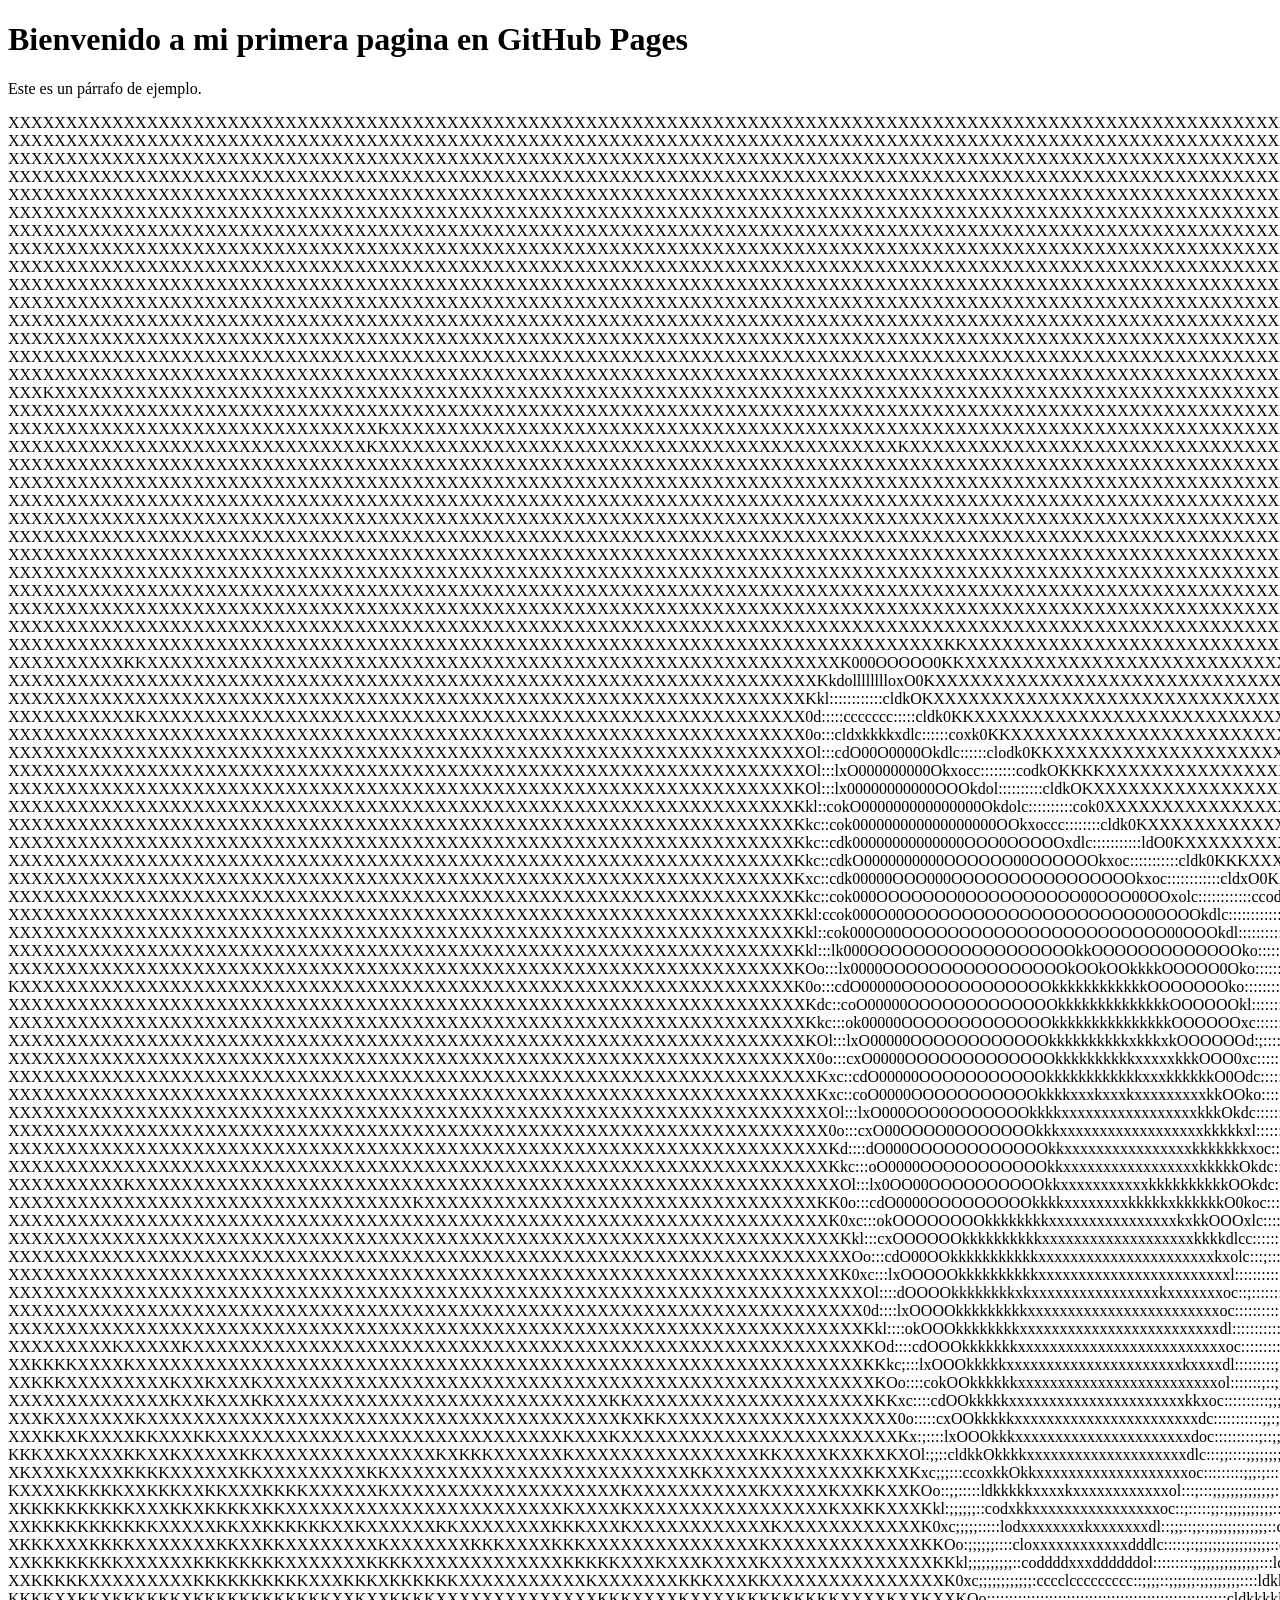
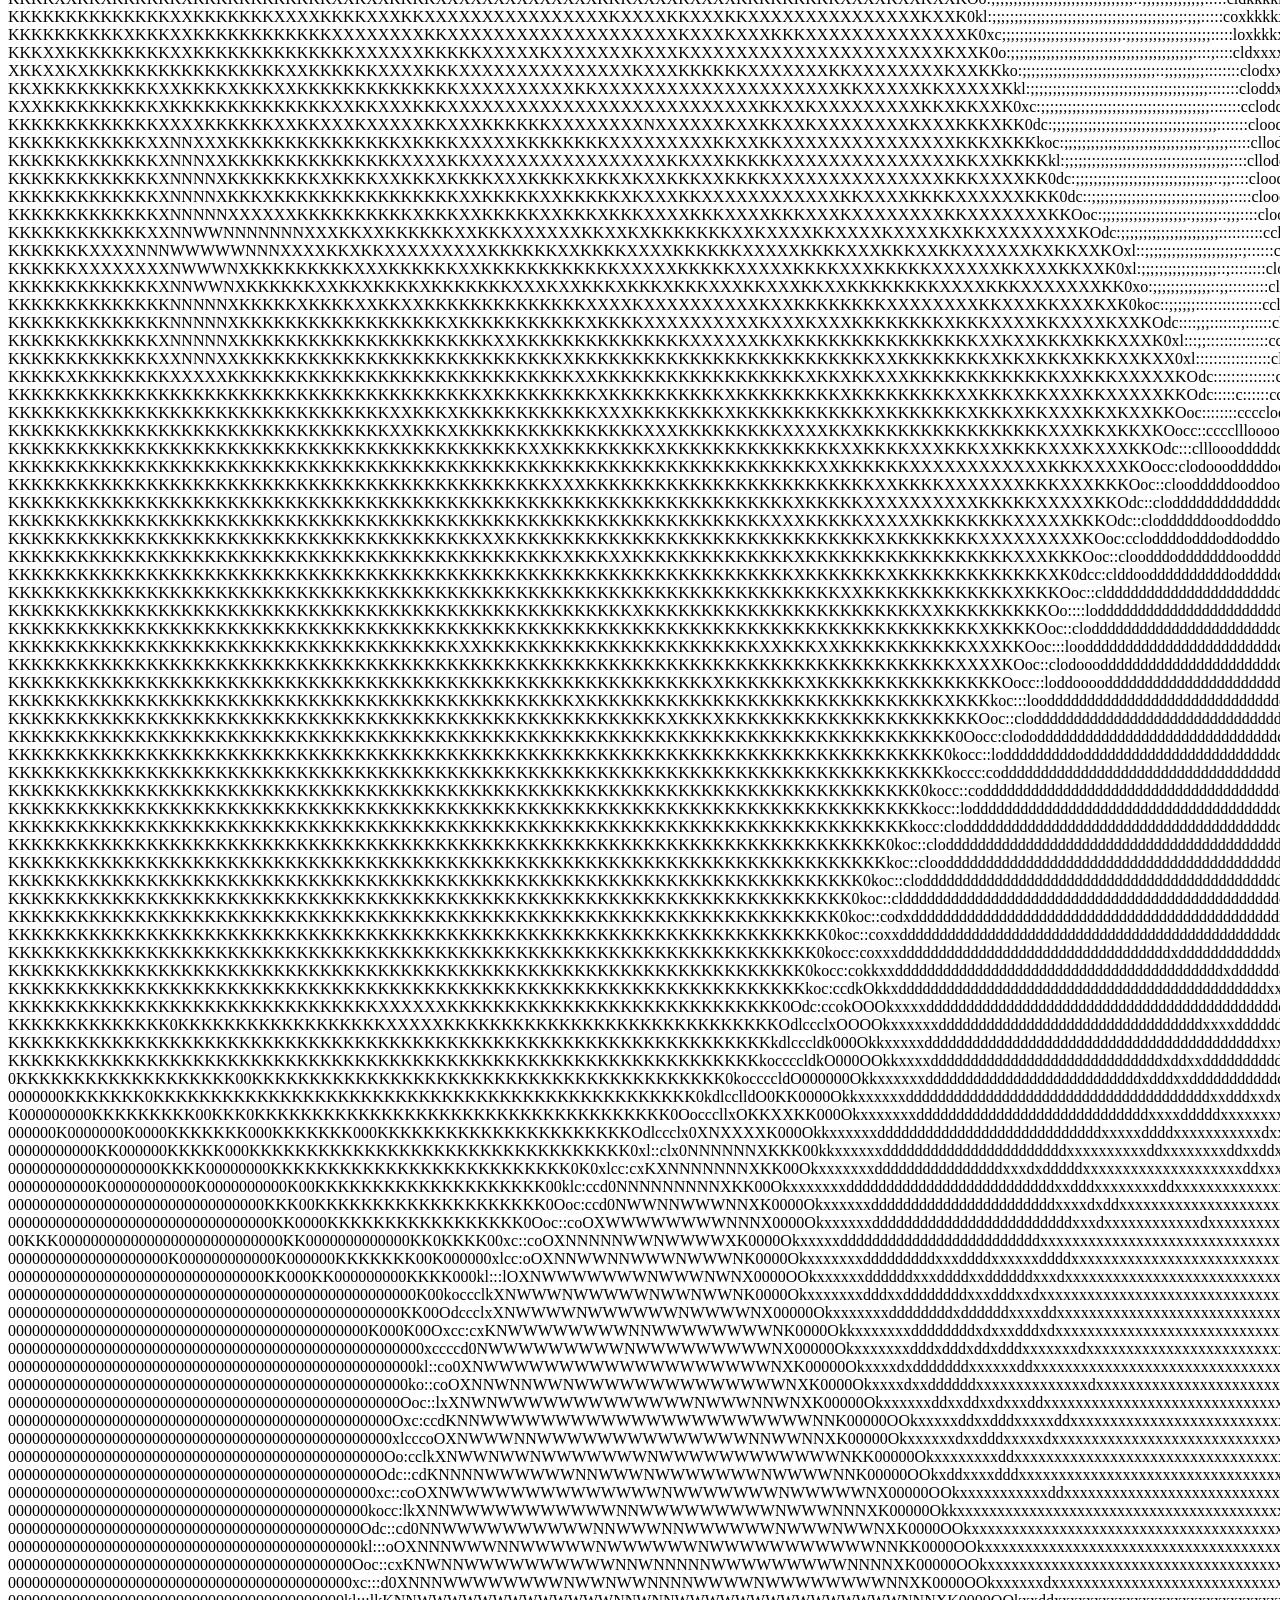
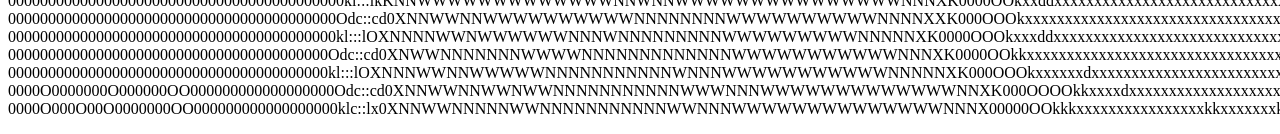
==== index.html @ 8bc81f51 "Update index.html cat" ====
<!DOCTYPE html>
<html lang="es">
<head>
    <meta charset="UTF-8">
    <meta name="viewport" content="width=device-width, initial-scale=1.0">
    <title>Título de la Página</title>
</head>
<body>
    <h1>Bienvenido a mi primera pagina en GitHub Pages</h1>
    <p>Este es un párrafo de ejemplo.</p>

    <p>
        [base64]
[base64]
[base64]
[base64]
[base64]
[base64]
[base64]
[base64]
[base64]
[base64]
[base64]
[base64]
[base64]
[base64]
[base64]
[base64]
[base64]
[base64]
[base64]
[base64]
[base64]
[base64]
[base64]
[base64]
[base64]
[base64]
[base64]
[base64]
[base64]
[base64]
[base64]:::lxOO00000kllOKXXXXXXXXXXXXXXXXXXXXXXXXXXXXXXXXXXXXXXXXX
[base64]:::cdkO0000000kocd0KXXXXXXXXXXXXXXXXXXXXXXXXXXXXXXXXXXXXXXXX
XXXXXXXXXXXXXXXXXXXXXXXXXXXXXXXXXXXXXXXXXXXXXXXXXXXXXXXXXXXXXXXXXXXXXKkl::::::::::::cldkOKXXXXXXXXXXXXXXXXXXXXXXXXXXXXXXXXXXXXXXXXXXXXXXXXXXXXXXXXXXXXXXXXXXXXXXXXXXXXXXXXXXXXXXXXXXXXXXXXXXXXXXXXXXXXXXXXXXXXXXXXXXXXXXXXXXXXXXXXXXXXXXX0koccc:cldkO000000000OdclxKXXXXXXXXXXXXXXXXXXXXXXXXXXXXXXXXXXXXXXXX
XXXXXXXXXXXKXXXXXXXXXXXXXXXXXXXXXXXXXXXXXXXXXXXXXXXXXXXXXXXXXXXXXXXXX0d:::::ccccccc:::::cldk0KKXXXXXXXXXXXXXXXXXXXXXXXXXXXXXXXXXXXXXXXXXXXXXXXXXXXXXXXXXXXXXXXXXXXNNXXXXXXXXXXXXXXXXXXXXXXXXXXXXXXXXXXXXXXXXXXXXXXXXXXXXXXXXXXXXXXXXXXKOxoc::::cdkO000000000000klcdOKXXXXXXXXXXXXXXXXXXXXXXXXXXXXXXXXXXXXXXX
XXXXXXXXXXXXXXXXXXXXXXXXXXXXXXXXXXXXXXXXXXXXXXXXXXXXXXXXXXXXXXXXXXXXX0o:::cldxkkkkxdlc::::::coxk0KKXXXXXXXXXXXXXXXXXXXXXXXXXXXXXXXXXXXXXXXXXXXXXXXXXXXXXXXXXXXXXXXXXXXXXXXXXXXXXXXXXXXXXXXXXXXXXXXXXXXXXXXXXXXXXXXXXXXXXXXXXXXXXXXKKKkoc::::::lxO00000000000000OdcoOKKXXXXXXXXXXXXXXXXXXXXXXXXXXXXXXXXXXXXXX
XXXXXXXXXXXXXXXXXXXXXXXXXXXXXXXXXXXXXXXXXXXXXXXXXXXXXXXXXXXXXXXXXXXXXOl:::cdO00O0000Okdlc::::::clodk0KKXXXXXXXXXXXXXXXXXXXXXXXXXXXXXXXXXXXXXXXXXXXXXXXXXXXXXXXXXXXXXXXXXXXXXXXXXXXXXXXXXXXXXXXXXXXXXXXXXXXXXXXXXXXXXXXXXXXXXXXXXXKOxoc::::::coxkOOO0000000000000klcxKKXXXXXXXXXXXXXXXXXXXXXXXXXXXXXXXXXXXXXX
XXXXXXXXXXXXXXXXXXXXXXXXXXXXXXXXXXXXXXXXXXXXXXXXXXXXXXXXXXXXXXXXXXXXXOl:::lxO000000000Okxocc::::::::codkOKKKKXXXXXXXXXXXXXXXXXXXXXXXXXXXXXXXXXXXXXXXXXXXXXXXXXXXXXXXXXXXXXXXKXXXXXXXXXXXXXXXXXXXXXXXXXXXXXXXXXXXXXXXXXXXXXXXXXX0Odl::::::::cdkOOOOOO000000000000Oocd0KXXXXXXXXXXXXXXXXXXXXXXXXXXXXXXXXXXXXXX
XXXXXXXXXXXXXXXXXXXXXXXXXXXXXXXXXXXXXXXXXXXXXXXXXXXXXXXXXXXXXXXXXXXXKOl:::lx00000000000OOOkdol::::::::::cldkOKXXXXXXXXXXXXXXXXXXXXXXXXXXXXXXXXXXXXXXXXXXXXXXXXXXXXXXXXXXXXXXXXXXXXXXXXXXXXXXXXXXXXXXXXXXXXXXXXXXXXXXXXXXXXXXK0xoc::::::::clxOOkkOOOOOOOOO00000000dclOKXXXXXXXXXXXXXXXXXXXXXXXXXXXXXXXXXXXXXX
XXXXXXXXXXXXXXXXXXXXXXXXXXXXXXXXXXXXXXXXXXXXXXXXXXXXXXXXXXXXXXXXXXXXKkl::cokO000000000000000Okdolc::::::::::cok0XXXXXXXXXXXXXXXXXXXXXXXXXXXXXXXXXXXXXXXXXXXXXXXXXXXXXXXXXXXXXXXXXXXXXXXXXXXXXXXXXXXXXXXXXXXXXXXXXXXXXXXXXXK0xl::::::::::coxkOkkkOOOOOO0OO00000000xccxKXXXXXXXXXXXXXXXXXXXXXXXXXXXXXXXXXXXXXX
XXXXXXXXXXXXXXXXXXXXXXXXXXXXXXXXXXXXXXXXXXXXXXXXXXXXXXXXXXXXXXXXXXXXKkc::cok000000000000000000OOkxoccc::::::::cldk0KXXXXXXXXXXXXXXXXXXXXXXXXXXXXXXXXXXXXXXXXXXXXXXXXXXXXXXXXXXXXXXXXXXXXXXXXXXXXXXXXXXXXXXXXXXXXXXXXXXKKKOxlc:::::::::cldkkkkkkkkkOOOOOOOO0000000klcoOXXXXXXXXXXXXXXXXXXXXXXXXXXXXXXXXXXXXXX
XXXXXXXXXXXXXXXXXXXXXXXXXXXXXXXXXXXXXXXXXXXXXXXXXXXXXXXXXXXXXXXXXXXXKkc::cdk00000000000000OOO0OOOOOxdlc:::::::::::ldO0KXXXXXXXXXXXXXXXXXXXXXXXXXXXXXXXXXXXXXXXXXXXXXXXXXXXXXXXXXXXXXXXXXXXXXXXXXXXXXXXXXXXXXXXXXXXXXXXKOdl:::::::::::coxkxxxxxkkkkOOOkOOO0O000000OdclkKXXXXXXXXXXXXXXXXXXXXXXXXXXXXXXXXXXXXX
XXXXXXXXXXXXXXXXXXXXXXXXXXXXXXXXXXXXXXXXXXXXXXXXXXXXXXXXXXXXXXXXXXXXKkc::cdkO0000000000OOOOOO00OOOOOOkxoc:::::::::::cldk0KKKXXXXXXXXXXXXXXXXXXXXXXXXXXXXXXXXXXXXXXXXKXXXXXXXXXXXXXXXXXXXXXXXXXXXXXXXXXXXXXXXXXXXXXXKKOdl::::::::::::codkkxxxxxkkkkkkOOOOOOOO00000Oxccd0XXXXXXXXXXXXXXXXXXXXXXXXKXXXXXXXXXXXX
XXXXXXXXXXXXXXXXXXXXXXXXXXXXXXXXXXXXXXXXXXXXXXXXXXXXXXXXXXXXXXXXXXXXKxc::cdk00000OOO000OOOOOOOOOOOOOOOOkxoc::::::::::::cldxO0KXXXXXXXXXXXXXXXXXXXXXXXXXXXXXXXXXXXXXXXXXXXXXXXXXXXXXXXXXXXXXXXXXXXXXXXXXXXXXXXXXKXXKOdc:::::::::::::coxxxxxxxxxkxkkkkkOOOOOOO000000klcoOXXXXXXXXXXXXXXXXXXXXXXXXXXXXXXXXXXXXX
XXXXXXXXXXXXXXXXXXXXXXXXXXXXXXXXXXXXXXXXXXXXXXXXXXXXXXXXXXXXXXXXXXXXKkc::cok000OOOOOOO0OOOOOOOOOO00OOO00OOxolc::::::::::::ccodO0KKKXXXXXXXXXXXXXXXXXXXXXXXXXXXXXXXXXXXXXXXXXXXXXXXXXXXXXXXXXXXXXXKKKKKK00KKKKKKK0Odl::::::::::::::coxxxxxkxxxxxxkkkkkkOOOOOOO00000koclkKXXXXXXXXXXXXXXXXXXXXXXXXXXXXXXXXXXXX
XXXXXXXXXXXXXXXXXXXXXXXXXXXXXXXXXXXXXXXXXXXXXXXXXXXXXXXXXXXXXXXXXXXXKkl:ccok000O00OOOOOOOOOOOOOOOOOOOOO0OOOOkdlc::::::::::::::codk0KXXXXXXXXXXXXXXXXXXXXXXXXXXXXXXXXXXXXXXXXXK00OOkkkkxxxxxxxdxdoollllllllooododolcccc:::::::::::cdxxxkxxxxxxxxxxkkkkkOOOOOOOO0000OdccxKXXXXXXXXXXXXXXXXXXXXXXXXXXXXXXXXXXXX
XXXXXXXXXXXXXXXXXXXXXXXXXXXXXXXXXXXXXXXXXXXXXXXXXXXXXXXXXXXXXXXXXXXXKkl::cok000O00OOOOOOOOOOOOOOOOOOOOOOO00OOOkdl::::::::::::::::cldOKKXXXXXXXXXXXXXXXXXXXXXXXXXXXXXKK0Okkxddolcc:::::::::::::::::cllooooollcc:::ccccccc:::;;:::ldxxxxxxxxxxxxxxxxxkkkOOOOO0OOO0000xccd0KXXXXXXXXXXXXXXXXXXXXXXXXXXXXXXXXXXX
XXXXXXXXXXXXXXXXXXXXXXXXXXXXXXXXXXXXXXXXXXXXXXXXXXXXXXXXXXXXXXXXXXXXKkl:::lk000OOOOOOOOOOOOOOOOOOkkOOOOOOOOOOOOOko::::::::::::::::::codk0KXXXXXXXXXXXXXXXXXXXK00kxddlcc::::;;;;::::::::::::::::codOKXXNNNXXKK0Odolccccc::::::::cldxxxxxxxxxxxxxxxxxxkkkOOOOOO000000xl:lOKXXXXXXXXXXXXXXXXXXXXXXXXXXXXXXXXXXX
XXXXXXXXXXXXXXXXXXXXXXXXXXXXXXXXXXXXXXXXXXXXXXXXXXXXXXXXXXXXXXXXXXXXKOo:::lx0000OOOOOOOOOOOOOOOOkOOkOOkkkkOOOOO0Oko::::::::::::::::::::coxOKKXXXXXXKXXXXK0Oxdolc:;;;;:;;::::;;;;:;;:::::::::::cdkOKNWWWWWWWWWWNXXKK0Okkxdoolcc:::ccloddxxxxxxxxxxxxxkkkOOOOOOOO0000kl:lkKXXXXXXXXXXXXXXXXXXXXXXXXXXXXXXXXXXX
KXXXXXXXXXXXXXXXXXXXXXXXXXXXXXXXXXXXXXXXXXXXXXXXXXXXXXXXXXXXXXXXXXXXK0o:::cdO00000OOOOOOOOOOOOOkkkkkkkkkkkkOOOOOOOko::::::::::::::::::::::coxk0KKK0Okxddlc:;;;;;:;;;;;;;;;:::::::::::::::::codkKXNWWWWWWWWWWWWWWWWWWWWWNNNXK0Okxocc::cloddxxxxxxxxxxxkkOOOOOOOOO00OkocckKXXXXXXXXXXXXXXXXXXXXXXXXXXXXXXXXXXX
XXXXXXXXXXXXXXXXXXXXXXXXXXXXXXXXXXXXXXXXXXXXXXXXXXXXXXXXXXXXXXXXXXXXXKdc::coO00000OOOOOOOOOOOOOkkkkkkkkkkkkkkOOOOOOkl:::::::::::::::::::::::::cloolc:;;;;;;;;;;;;;;;;;;;::::::::::::::cloxk0KNNWWWWWWWWWWWWWWWWWWWWWWWWWWWWWWWWNNK0kdlcccclodxxxxxkxxkkkkOOOO0OO00OkoccxKXXXXXXXXXXXXXXXXXXXXXXXXXXXXXXXXXXX
XXXXXXXXXXXXXXXXXXXXXXXXXXXXXXXXXXXXXXXXXXXXXXXXXXXXXXXXXXXXXXXXXXXXXKkc:::ok00000OOOOOOOOOOOOOkkkkkkkkkkkkkkkOOOOOOxc::::::::::::::::::::::::;;;;;;;;;;;;::;;;;;;;::::;;;::::::::cldxOKXNNWWWWWWWWWWWWWWWWWWWWWWWWWMMMWWWWWWWWWWWWWNX0kxolccloddxkxxxkkkOOOO0O000Oxl:cxKXXXXXXXXXXXXXXXXXXXXXXXXXXXXXXXXXXX
XXXXXXXXXXXXXXXXXXXXXXXXXXXXXXXXXXXXXXXXXXXXXXXXXXXXXXXXXXXXXXXXXXXXXKOl:::lxO00000OOOOOOOOOOOOkkkkkkkkkkxkkkxkOOOOOOd:;::::::::::::::::::;;;;;;;;;;;;;;;;;;;;;;;;;;;;:::;:::cloxO0XNNWWWWWWWWWWWWWWWWWWWWWWWWWWWWWWMMWWWWWWWWWWWWWWWWWWNX0kdlcccodxkkxxkkOOO00000Oxl:cd0XXXXXXXXXXXXXXXXXXXXXXXXXXXXXXXXXXX
XXXXXXXXXXXXXXXXXXXXXXXXXXXXXXXXXXXXXXXXXXXXXXXXXXXXXXXXXXXXXXXXXXXXXX0o:::cxO0000OOOOOOOOOOOOOkkkkkkkkkkxxxxxkkkOOO0xc:::::::::::::::::::;;;;;;;;;;;;;;;;;;;;;;;;:::;:::::lok0XNWWWWWWWWWWWMWWWWWWWWWWWWWWWMMWWWWWWWWWWWWWWWWWWWWWWWWWWWWWNX0kolcclodxkxxkkOOOOO0Oxlccd0XXXXXXXXXXXXXXXXXXXXXXXXXXXXXXXXXXX
XXXXXXXXXXXXXXXXXXXXXXXXXXXXXXXXXXXXXXXXXXXXXXXXXXXXXXXXXXXXXXXXXXXXXXKxc::cdO00000OOOOOOOOOOOkkkkkkkkkkkkxxxkkkkkkO0Odc:::::::::::::::::;;;;;;;;;;;;;;;;;;;;;;;;;:::::cldk0XNNNNWWWWWWWWWWWWWWWWWWWWWWWWWWWMMWWWWWWWWWWWWWWWWWWWWWWWWWWWWWWWWNX0kdlccldxxxkkOOOOOOxlccd0XXXXXXXXXXXXXXXXXXXXXXXXXXXXXXXXXXX
XXXXXXXXXXXXXXXXXXXXXXXXXXXXXXXXXXXXXXXXXXXXXXXXXXXXXXXXXXXXXXXXXXXXXXKxc::coO0000OOOOOOOOOOOkkkkxxxkxxxkxxxxxxxxxkkOOko::::::::::::::::;;;;;;;;;;;;;;;;;;;;;;;:::::coxOKXNNNNNNWWWWWWWWWWWWWWWWWMWWWWWWWWWWMMWWWWWWWWWWWWWWWWWWWWWWWWWWWWWWWWWWWNX0kolclodxkkOO00Oxlccd0XXXXXXXXXXXXXXXXXXXXXXXXXXXXXXXXXXX
XXXXXXXXXXXXXXXXXXXXXXXXXXXXXXXXXXXXXXXXXXXXXXXXXXXXXXXXXXXXXXXXXXXXXXXOl:::lxO000OOO0OOOOOOOkkkkxxxxxxxxxxxxxxxxxkkkOkdc::::::::::::::;;;;;;;;;;;;;;;;;;;;;;::::cldOKXNNNNNNNNNNWWWWWWWWWWMWWWMMWWWWWWWWWWWMWWWWWWWWWWWWWWWWWWWWWWWWWWWWWWNNNNNNNNNNX0xlccoxkOO00Oxl::d0XXXXXXXXXXXXXXXXXXXXXXXXXXXXXXXXXXX
XXXXXXXXXXXXXXXXXXXXXXXXXXXXXXXXXXXXXXXXXXXXXXXXXXXXXXXXXXXXXXXXXXXXXXX0o:::cxO00OOOO0OOOOOOOkkkxxxxxxxxxxxxxxxxxxkkkkkxl:::::::::::::;;;;;;;;;;;;;;;;;;;;;:::cldk0KXNNNNNNNNNNNWWWWWWWWWWWWWWWMWWWWWWWWWWWWWWWWWWWWWWWMWWWWWWWWWWWWWWWWNWWNNNNNXXXXXXXK0koccoxOOOOxl::d0KXXXXXXXXXXXXXXXXXXXXXXKKXXXXXXXXXX
XXXXXXXXXXXXXXXXXXXXXXXXXXXXXXXXXXXXXXXXXXXXXXXXXXXXXXXXXXXXXXXXXXXXXXXKd::::dO000OOOOOOOOOOOOkkxxxxxxxxxxxxxxxxkkkkkkkxoc::::::::::;;;;:;;;;;;;;;;;;;;::;::clxOKXXXXXNNNNNNNNNWWWWWWWWWWWWWWWWWWWWWWWWWWWWWWWWWWWWWWWWWWWMWWWWWWWWWWWWNNXXXXKKKKK0KXXXXXXKkocldkOOxl:cx0KXXXXXXXXXXXXXXXXXNNXXXXXXXXXXXXXXX
XXXXXXXXXXXXXXXXXXXXXXXXXXXXXXXXXXXXXXXXXXXXXXXXXXXXXXXXXXXXXXXXXXXXXXXKkc:::oO0000OOOOOOOOOOOkkxxxxxxxxxxxxxxxxxkkkkkOkdc::::::::::;;;;;;;;;;;;;;;;;;::::cldOKXXXXNNNNNNNNNNNNNNNWWWNNNWWWWWWWWWWWWWWWWWWWWWWWWWWWWWWWWWWWWWWWWWWWNNNNXKK00kdollc:coxOKXXXX0xlcldxxl:cxKXXXXXXXXXXXXXXXXXXXXXXXXXXXXXXXXXXX
XXXXXXXXXXKXXXXXXXXXXXXXXXXXXXXXXXXXXXXXXXXXXXXXXXXXXXXXXXXXXXXXXXXXXXXXOl:::lx0OO00OOOOOOOOOOkkxxxxxxxxxxxkkkkkkkkkkOOkdc::::::::;;;;;;;;;;;;;;;::::::::cdkKXXXXXNNNNNNNNNNNNNNNNNNNNWWWWWWWWWWWWWWWWWWWWWWWWWWWWWWWWWWWWWWWWNNNNNNNXKK0Odc,'........,cx0KXXX0dccoolclkKXXXXXXXXXXXXXXXXKKKXXXXXXXXXXXXXXXX
XXXXXXXXXXXXXXXXXXXXXXXXXXXXXXXXXXXKXXXXXXXXXXXXXXXXXXXXXXXXXXXXXXXXXXKK0o:::cdO0000OOOOOOOOOkkkkxxxxxxxxkkkkkxkkkkkkO0koc:::::::::;;;;;;;;;;;;;;;;;::ccok0KXXXXXXXXXNXXXNNNNNNNNNNNNNWWWWWWWNNWWWWWWWWWWWWWWWWWWWWWWWWWWWWWNNNNNNNXKK0Od:;:cc:;,','.....;d0KXX0xlccc:cd0XXXXXXXXXXXXXXXXXXXXXXXXXXXXXXXXXXX
XXXXXXXXXXXXXXXXXXXXXXXXXXXXXXXXXXXXXXXXXXXXXXXXXXXXXXXXXXXXXXXXXXXXXXXK0xc:::okOOOOOOOOkkkkkkkkxxxxxxxxxxxxxxxxkxkkOOOxlc:::::::::;;;;::;;:;;;;;;;;:lodOKKKXXXXXXXXXXXXXXXXXNNXXNNNNNNNWWWWWNNWNNNNNNWWNNWWWWWWWWWWWWWWWWWNNNNNNNXK00kc,;lOKKOo;''........:kKKK0kl::::ckXXXXXXXXXXXXXXXXXXXXXXXXXXXXXXXXXXX
XXXXXXXXXXXXXXXXXXXXXXXXXXXXXXXXXXXXXXXXXXXXXXXXXXXXXXXXXXXXXXXXXXXXXXXXKkl:::cxOOOOOOkkkkkkkkkkxxxxxxxxxxxxxxxxxxxkkkkdlcc::::::::;;;;;;;;;;;;;;:::lxkO0KXXXXXXXXXXXXXXXXKKKKKXKKKKXXXXNNNNWWNNNNNNNNNNNNNNNNNNNNNNNWNNNNNNNNNXXXK0Kk:,,;:ccc:,''''........,xKKKKOoc:;:d0XXXXXXXXXXXXXXXXXXXXXXXXXXXXXXXXXX
XXXXXXXXXXXXXXXXXXXXXXXXXXXXXXXXXXXXXXXXXXXXXXXXXXXXXXXXXXXXXXXXXXXXXXXXXOo:::cdO00OOkkkkkkkkkkkxxxxxxxxxxxxxxxxxxxxxxkxolc:::;::::::::;::;;;:;;:::lk00KKKXXXXXXXXXKKKK00OkkxxxxxkO0KKKKXXXNNNNNNNNNNNNNNNNNNNNNNNNNNNNNNNNNNNNXXKK0x:''''',,''''''''''''''..;xKXKK0dc::lk0KXXXXXXXXXXXXXXXXXXXXXXXXXXXXXXXX
XXXXXXXXXXXXXXXXXXXXXXXXXXXXXXXXXXXXXXXXXXXXXXXXXXXXXXXXXXXXXXXXXXXXXXXXK0xc:::lxOOOOOkkkkkkkkkkxxxxxxxxxxxxxxxxxxxxxxxxl::::::::::::::;;;;;;;;::clx0KKKKKXXXXXKKK0Oxocc:;;,'''',,;:ok0K00KKXXXNNNNNNNNNNNNNNNNNNNNNNNNNNNXNNNXXXKK0l'.....''''''',''',,,,''.'c0XKKKOdc::cokKKXXXXXXXXXXXXXXXXXXXXXXXXXXXXXX
XXXXXXXXXXXXXXXXXXXXXXXXXXXXXXXXXXXXXXXXXXXXXXXXXXXXXXXXXXXXXXXXXXXXXXXXXXOl::::dOOOOkkkkkkkkxkxxxxxxxxxxxxxxxxkxxxxxxxoc::;::::::::::;;;;::;;:::lxO0KKKKKKKKK0Oxl:,',lkO00kl:;;;;'..';oO00KKKXXXNNNNNNNNNNNXNNNNNNNNNNNNNNNNXXXKKKOc'...'''''',,,,,,,,,;;:clxOXNNXXKOdlccclxKKXXXXXXXXXXXXXXXXXXXXXXXXXXXXX
XXXXXXXXXXXXXXXXXXXXXXXXXXXXXXXXXXXXXXXXXXXXXXXXXXXXXXXXXXXXXXXXXXXXXXXXXX0d::::lxOOOOkkkkkkkkkxxxxxxxxxxxxxxxxxxxxxxxxoc:::::::::::::;::;::;;::ldOKKKXKKKKK0ko:'..'';lxkkkdc;,,,'......;x0KKK0KKXXNNNNXXNNNNNNNNNNNNNNNXXNNNXKKKK0xc;'''',,,,,,,;;:cloxO0KXNNNNNNNNXK0xolcclx0KXKXXXXXXXXXXXXXXXXXXXXXXXXXX
XXXXXXXXXXXXXXXXXXXXXXXXXXXXXXXXXXXXXXXXXXXXXXXXXXXXXXXXXXXXXXXXXXXXXXXXXXKkl::::okOOOkkkkkkkkxxxxxxxxxxxxxxxxxxxxxxxxxdl::::::::::::::::;;:;::cdO00KKKKKK0ko;......'''',,,''''..........,oOKKKKKKXXXXXXXNNNNNNNNNNNNNNNNXNNXXKKKK0xl:,,,,;;:cloxkO0KXNNNNNNNNNNNNNNNNNX0kolccokKKXXXXXXXXXXXXXXXXXXXXXXXXXX
XXXXXXXXXKXXXXXKXXXXXXXXXXXXXXXXXXXXXXXXXXXXXXXXXXXXXXXXXXXXXXXXXXXXXXXXXXKOd::::cdOOOkkkkkkkxxxxxxxxxxxxxxxxxxxxxxxxxxoc:::::::::;:::::;:::::cok00KKKKK0Od;'.......'''''''''''''''''.....'ckKKKKKKKKXXXXXXNNNNNNNNNNNNNNNNNXXXXKKKOkddxxkkO0KXNNNNNNNNNNNNNNNNNNNNNNNNNNXKOdlccdk0KKXXXXXXXXXXXXXXXXXXXXXXX
XXKKKKXXXXKXXXXXXXXXXXXXXXXXXXXXXXXXXXXXXXXXXXXXXXXXXXXXXXXXXXXXXXXXXXXXXXKKkc;:::lxOOOkkkkkxxxxxxxxxxxxxxxxxxxxxxkxxxxdl:::::::::;::;::;:;::clxO00K0000Oo,'.....'''''''''''',''''',,'''..';lkKKKKKKKKKKXXXNNNNNNNNWWNNNNNNNNNNNNNNNNNNNNNNNNNNNNNNNNNNNNNNNNNNNNNNNNNNNNNNXKkl:cldk0KXXXXXXXXXXXXXXXXXXXXXX
XXKKKXXXXXXXXXKXXKXXXKXXXXXXXXXXXXXXXXXXXXXXXXXXXXXXXXXXXXXXXXXXXXXXXXXXXXXKOo::::cokOOkkkkkkxxxxxxxxxxxxxxxxxxxxxxxxxol:::::::;::;;:;;:::;::ldkO000000Od;,,,,,,,,,,,,,,,,,,,,,,,,,,,,,,,,,:ldk0KKKXXXKXXXXNNNNNNNNNNWNNNNNNNNXXXKKXNNNNNNNNNNNNNNNNNNNNNNNNNNNNNNNNNNNNNNNNXXOoc::cdOXXKXXXXXXXXXXXXXXXXXXX
XXXXXXXXXXXXXXKXXKXXXKKXXXXXXXXXXXXXXXXXXXXXXXXXXXXXKKXXXXXXXXXXXXXXXXXXXXXKKxc::::cdOOkkkkkxxxxxxxxxxxxxxxxxxxxxxkkxoc::::::::::;;;:;;;;;::coxOOO000000Okxxxxxkkkkkxxxxddooolllccc:::::ccloxkOKXXXXNNNNNNNNNNNNNNXNNNNXXXK000OkxxxOXNNNNNNNNNNNNNNNNNNNNNNNNNNNNNNNNNXNNNNNNNX0dc::cd0XXXXXXXXXXXXXXXXXXXXX
XXXKXXXXXXXKXXXXXXXXXXXXXXXXXXXXXXXXXXXXXXXXXXXXXXXXXKXKKXXXXXXXXXXXXXXXXXXXX0o:::::cxOOkkkkkxxxxxxxxxxxxxxxxxxxxxxxdc:::::::::::;;:;;;;;;::coxkOO0KXXNNXNNNNNNNNNNNNNNNNNNNNNXXXXXKKKKKKXXXXNNNNNNNNNNNNNNNNK0kkxxkkkxxxxdddddoodkKNNNNNNNNNNNNNNNNNNNNNNNNNNNNNNNNNNNNNNNNNNXX0xc::coOXXXXXXXKXXXXXXXXXXXX
XXXKKXKXXXXKKXXXKKXXXXXXXXXXXXXXXXXXXXXXXXXXXXXXKXXXKXXXXXXXXXXXXXXXXXXXXXXXXKx:;::::lxOOOkkkxxxxxxxxxxxxxxxxxxxxxxdoc::::::::::;::;;;::;;;:coxkO0KXXXXXXXNNNNNNNNNNNNNNNNNNNNNNNNNNNNNNNNNNNNNNNNNNNNNNNNNNN0kxddoooooooododoolxKXNNWNNNNNNNNNNNNNNNNNNNNNNNNNNNNNNNNNNNNNNXXXXKOdc::coOKXXXXXXXXXXXXXXXXXX
KKKXXKXXXXKKXXKXXXXXKKXXXXXXXXXXXXXXXKXKKKXXXXXXKXXXXXXXXXXXXXXXXKKXXXXKXXKXKXOl:;;::cldkkOkkkkxxxxxxxxxxxxxxxxxxxxdlc:::;;::::;;;;;;;;;;;;:coxkO0KXXXXNNXNNNNNNNNNNNNNNNNNNNNNNNNNNNNNNNNNNNNNNNNNNNNNNNNNNNNXXKK0kdoooooooooxOXNWWNWWWNNNNNNNNNNNNNNNNNNNNNNNNNNNNNNNNNXNXXXKK0Okdl:::oOKXXKXXXXXXXXXXXXXX
XKXXXKXXXXKKKKXXXXXXKKXXXXXXXXXKKXXXXXXXXXXXXXXXXXXXXXXXXXXKKXXXXXXXXXXXXXKKXXKxc;;;:::ccoxkkOkkxxxxxxxxxxxxxxxxxxxoc:::::::::;;;:;:::;;;;;:coxkO0KXXXNNNNNNNNNNNNNNXNNNNNNNNNNNNNNNNNNNNNNNNNNNNNNNNNNNNNNNNWNNNNNXK0OxooolldOKXNNWWWWNNNNNNNNNNNNNNNNNNNNXXXXXXKKKKKKKK00000OOOkkkxoc:cokKXXXXXXXXXXXXXXXX
KXXXXKKKKKXXKKKXXKKXXXKKKKXXXXXXKXXXXXXXXXXXXXXXXXXXXKXXXXXXXXXXXKXXXXXKXXKKXXKOo::;;:::::ldkkkkkxxxxkxxxxxxxxxxxxol:::;:::;;;;;;;;;;;;;;:::coxOOO0KKXXXXXXXXXXXXNNNXNNNNNNNNNNNNNNNNNNNNNNNNNNNNNNNNNNNNNNNNWWNNWNNNXK0kdollok0KXNNNNNNNNNNNNNNNNNXNNNXXXXKK00OOkkkkkkkkkkkkkkkkkkkkxoc:clkKXXXXXXXXXXXXXXX
XKKKKKKKKKKXXXKKXKKKKXKKXXXXXXXXXXXXXXXXXXXXXXXXKXXXXKXXXXXXXXXXXXXXXXXKXXKKXXXKkl:;;;;;;::codxkkxxxxxxxxxxxxxxxxoc::;:::::;;:;;;;;;;;;;;::::lxOOOOO00KKKKXXXXXXXXXXXXNNNNNNNNNNXXNNXNNNNNNNNNNNNNNNNNNNNNNNNNNNNNXXX0OOOdlllldkkO0KKXXXXXXNNNNNNNNNXXXXKK0OOOxdolcccldxkkkkkkkkkkkOkkxdc:cokKXXXXXXXXXXXXXX
XXKKKKKKKKKKKXXXXXKKXXKKKKKKXXKXXXXXXKKXXXXXXXXKKKXXXKXXXXXXXXXXXXKXXXXXXXXXXXXK0xc;;;;;:::::lodxxxxxxxxkxxxxxxxdl::;;;::;;:;;;;;;;;;;;;;;::coxkkkOOOOOOO000KKKKXXXXXXXXXXXXXXXXXXXXXXXXNNNNNNNNNNNNNNNNNNNNNNNXXKK0OOkxdllclcclddxxkkOOO0KKKKXKKKKKKK000Okxdolcccllllodxxkkkkkkkkkkkkkkdc:cd0XXXXXXXXXXXXXX
XKKKXXXKKKKXXXXXXXKKXXKKXXXXXXXXKXXXXXXXKKKXXXXKKKXXXXXXXXXXXXXXXKXXXXXXXXXXXXXKKOo:;;;;;;::::cloxxxxxxxxxxxxdddlc:::::;:;;;;;;;;;;;;;;;;;::cokOkkkkkkkkOOOOOO0000KKKKKKKKKKKKKKKKKKKKKKXXXXXNNNNNNNNNNNNNXXXKK0OOkxddolccllloollccllooddxxkkOOOOOOOOkkxdolccclloddddddddxxxkkkkkkkkkkkkxl:coOXXKXXXXXXXXXXX
XXKKKKKKKKXXXXXXKKKKKKKKXXXXXXXKKKKXXXXXXXXXXXXXKKKKKXXXKXXXKXXXXKXXXXXXXXXXXXXXKKkl;;;;;;;;;;::coddddxxxddddddol:::::::::;;;;;;;;;;;;;;;:::ldkkkkkkkkkkkkkkkkkOOOOOOOOO0O00OOkkkxxkO000KKKKKKXXKKKKKKK00000OOkxdoolcccclodddxxddollcccccccllllooooollccccclooooddddddddddxxxkkkkkkkkkkkxocclxKXXXXXXXXXXXXX
XXKKKKKXXXXXXXXXKKKKKKKKKKXXXKKKXKKKKKKXXXXXXXXXXXKXXXXXXXKKKXXXKKXXXXXXXXXXXXXXXK0xc;;;;;;;;;;;;:cccclccccccccc::;;;;::;;;;;;:;;;;;;;;;::::ldkkkkkkkkkkkkkkkkkkkkkkkkkkOOkxdolc::clodxkOOOO00000OOOOOOkkkxxdollcccccloddddddxxxxxdddoolllcccc::ccccccccloodddddddddddddddddxxkkxkkkkkkkkocccxKXXXXXXXXXXXXX
KKKKXXKKXKKKKKKXKKKKKKKKKKKKXXKXXKKKKXXXXXXXXXXXXXXKKKXXXXKXXXXKKKKKKKKKXXXXKXXKXXKOo:;;;;;;;;;;;;;;;;;;;;;;;;;;;;;;;;::;;;;;;;;;;;;;;:::::cldkkkkkkkkkkkkkkkkkkkkkkkkkxxxolc:ccllccc:cclloodddddxdddoolllccccccllloddxdddddxxxxxxxddxdddddooooooooooooddddddddddddddddddddddxxkxxkkkkkkxoc:cxKXXXXXXXXXXXXX
KKKKKKKKKKKKKKXXKKKKKKKXXXXKKKKXXXKKXXXXXXXXXXXXXXXXKXXXXKKXXXKKXXXXXXXXXXXXXXXKXXK0kl:;;;;;;;;;;;;;;;;;;;;;;;;;;;;;;;;;;;;;;;;;;;:;;;:::::coxkkkkxxkkkkkxxkkkkkkkkkxxxxxdolloodddooolllccccc::cc:ccc::ccccllooodddddddddddddddddddxxddddddddddddddddddddddddddddddddddddddddxxxxxkkkkkkxl::lkKXXXXXXXXXXXXX
KKKKKKKKKKXKKKXXKKKKKKKKKKKKXXXXXXXXKKXXXXXXXXXXXXXXXXXXXXKXXXKXXXKKKXXXXXXXXXXXXXXK0xc;;;;;;;;;;;;;;;;;;;;;;;;;;;:;;;;;;;;;;;;;;;;;;;:::::loxkkkxxxxxxxxxxxxxxxxxxxxxxxdddooddddddodddddooooollllooooooooddddddddddddddddddddddddddddddxddddddddddddddddddddddddddddddddddddxxxxxkkkkkkoc::lOKXXXXXXXXXXXXX
KKKXXKKKKKKKKKXXKKKKKKKKKKKKKKXXXXXXKKKKKXXXXXKXXXXXXXKXXXKXXXXXXXXXXXXXXXXXXXXXXKXXK0o:;;;;;;;;;;;;;;;;;;;;;;;;;;;;;;;;;;;;;;;;;::::;::::cldxxxxxxxxxxxxxxxxxxxxxxxxdddddddddddddddddddddddddddddddddddddddddddddddddddddddddddddddddddddddddddddddddddddddddddddddddddddddddxxxxkxkkkdl::cxKXXXXXXXXXXXXXX
XKKXXKXKKKKKKKKKKKKKKKKKXXKKKKKKXXXXKKKXXXXXXXXXXXXXXXKXXXKKKKKKXXXXXXXKKXXXXXXXXKXXKKko:;;;;;;;;;;;;;;;;;;;;;;;;;;;;;;::;;;;;;;;;::::::::clodxxxxxxxxxxxxxxxxxxxxxxddddddddddddddddddddddddddddddddddddddddddddddddddddddddddddddddddddddddddddddddddddddddddddddddddddddddddxxxxxkkkxoc:cd0KXXXXXXXXXXXXXX
KKXKKKKKKKKKKXXKKKKXKKKXXKKKKKKKKKKKKKKXXXXXXXXXXKKXXXXXXXXXXXXXXXXXXXXXKKXXXXXKKXXXXXKkl:;;;;;;;;;;;;;;;;;;;;;;;;;;;;;;;;;;;;;;;;:::::::cloddxxxxxxxxxxxdxxxdddddddddddddodddddddddddddddddodddddddddddddddddddddddddddddddddddddddddddddddddddddddddddddddddddddddddddddddxxxxxxkkkxoc:coOKKKXXXXXXXXXXXXX
KXXKKKKKKKKKKXKKKKKKKKKKKKKKXXKKXXXKKKXXXXXXXXXXXXXXXXXXXXXXXXXXXKKXXKXXXXXXXXXKKXKKXXK0xc:;;;;;;;;;;;;;;;;;;;;;;;;;;;;;;;;;;;;;;:::::::cclodddxxddxddddxxdddddddddddddddoooodooooddddddoooddoooddoooddddddddddddddddddddddddddddddddddddddddddddddddddddddddddddddddddddddddddxxkkkxoc:cokKXXXXXXXXXXXXXXXX
KKKKKKKKKKKKKXXXXKKKKKKXXKKXXXKXXXXXKKXXXKKKKKKXXXXXXXXNXXXXXXKXXKKXXKXXXXXXXXKXXXKKKXKK0dc:;;;;;;;;;;;;;;;;;;;;;;;;;;;;;;;;;;;;;:::::::clooddddddddddddddddddddddddddoooooooddooooooodddoddddddddooooddddddddddddddddddddddddddddddddddddddddddddddddddddddddddddddddddddddddxxkkkxdl:ldOKXXXXXXXXXXXXXXXKK
KKKKKKKKKKKKXXNNXXXKKKKKKKKKKKKKKKXKKKKXXXXXKKKKKKKKXXXXXXXXXKKXXKKXXXXXXXXXXXXXXXKKKXKKKkoc:;;;;;;;;;;;;;;;;;;;;;;;;;;;;;;;:;;;;;:::::clloddddddddddddddddddddddodddddodddoddddddddddddddddddddddddddddddddddddddddddddddddddddddddddddddddddddddddddddddddddddddddddddddddddxxkkkdlclx0KKKXXXXKKXXXXXXXXXX
KKKKKKKKKKKKKXNNNXXKKKKKKKKKKKKKKKXXXXKKXXXXXXXXXXXXXXXXXKKXXXKKKKKXXXXXXXXXXXXXXXKKXXKKKKkl:;;;;;;;;;;;;;;;;;;;;;;;;;;;;;;;;;;;;;::::cllodddddddddddddddddddddddoodddddddoooddddodddddddoooddddddddddddddddddddddddddddddddddddddddddddddddddddddddddddddddddddddddddddddddxxxkkxdl:lx0XKKXXKKXXXXXKKXKKKKX
KKKKKKKKKKKKKXNNNNXKKKKKKKKXKKKKXXKKKXKKKKXXXKKKKXKKKXKXXKKKXXKKKKXXXXXXXXXXXXXXXKKKXXXXKK0dc:;;;;;;;;;;;;;;;;;;;;;;;;;;;;;;;::;;::::cloodddddddddddddddddddddddddddddddoooddddddddddddddddddddddddddddddddddddddddddddddddddddddddddddddddddoooodddddddddddddddddddddddddddxxkkxoc:lkKKXXXXXXXXXXXXKXXXXXXX
KKKKKKKKKKKKKXNNNNXKKKXKKKKKKKKKKKKKKKKXXKKKKKXXKKKKKXKXXXKKXXXXXXXXXXXXKKXXXXKKKKXXXXXXKKK0dc::;;;;;;;;;;;;;;;;;;;;;;;;;;;;;;;:::::cloooddddddddddddooodddoooodooooooooddddddddddodddooddddddddddddddddddddddddddddddddddddddddddddddddddooooooodddddddddddddddddddddddddxxxkkdlc:lkKKKXXXXXXXXXXXXKXXXXXXX
KKKKKKKKKKKKKXNNNNNXXXXXXKKKKKKKKKKXKKKXXKKKKKXXKKKXKKKXXXXKKKXXXXKKKXXXKXXXXXXXXKKXXXXXXXKKOoc:;;;;;;;;;;;;;;;;;;;:;;;;;;::;;;::::cloodddddddddddddddooddooodooooooooooddddddddddddddooddooddddddddddddddddddddddddddddddxdddxddddddddooooooooooooddooddddddddddddddddddxxxxxocc:lkKKXXXXXXXXXXXXXXKXXXXKXX
KKKKKKKKKKKKXXNNWWNNNNNNNXXXKKXXKKKKKKXXKKKXXXXXXKKXXKXKKKKKKKXXKXXXXKKXXXXKXXXXKXKKXXXXXXXXKOdc:;;;;;;;;;;;;;;;;;;;;;;::::::::::cclooddddddddddodddddddoddooooddoodddddddddddoddooddddddddoddddddddddddddddddddddxddddddddddddxddddddoooooooooooooddddddddddddddddddddxxxxxdlc::lkKKKXXKXXXXKXXXKKKXXXXXXXX
KKKKKKKXXXXNNNWWWWWNNNXXXXKKXKKXXXXXXXXXKKKKKKXXKKKKXXXXKKKKKKXXXXXKKKKXXXKKKXXKKXXXXXXKXKKXXKOxl::;;;;;;;;;;;;;;;;;;;;;:;::::::ccooddddddddddddoddoodddddddoddddoooddddddddddoooddddddddddddddddddddddddddddddxdddddddddddddddxdddddooooooooooooooooodddddddddddddddddxxxxdl:::okKXXXKKXKKKKKXXKKKKXXXXXXXX
KKKKKKXXXXXXXXNWWWNXKKKKKKKKKXXXKKKKKKXXKKKKKKKKKKKKXXXXXKKKKKXXXXXKKKKXXXKKKKKXXXXXXKKXXXKKXXK0xl:;;;;;;;;;;;;;;;;;::;::::::::cloodddddddddddddddoooooodddddddodddddddddddddddddddddddddooddddddddddddddddddddddddddddddxxxddddddoooooooooooooooooddooddooddddddddddxxxxxocc:coOKKKXXKXXXXXXXXXXXKKKXXXXXXX
KKKKKKKKKKKKKXNNWWNXKKKKKKXXKKXKKKKXKKKKKKKXXXKXXKKKXKKKXKKKXXXKKXXXKKXXKKKKKKKKXXXXKKKXXXXXXXKK0xo:;;;;;;;;;;;;;::;;:::::::::cloodddddddddoddoodooddoodddddoddddddddddddddooodddddddddddoodddddddddddddddddddddddxxdddddddddddddoooooooooooooooooddooooddddddddddddxxxxdoc::cdOKKKXXKXXXXXXXXXXXXXXXXXXXXXX
KKKKKKKKKKKKKKNNNNNXKKKKKXKKKKXXKKXXKKKKKKKKKKKKKKXXXXKXXXXXXXXXXKXXKKKKKKKKXXXXXXXXKKXXXKKXXXKXK0koc::;;;;;;:::::::::::::::ccloodddddddodooddooooodddddddoooddddddddddddddddooodddddddddddddddddddddddddddddddddddddddddddddddddoooooooooooooooooooooooodoodddddddxxxxdlc::lx0XXXKXKKXXKXXKKXXXXXXXXXXXKKKX
KKKKKKKKKKKKKKNNNNNXKKKKKKKKKKKKKKKKKKXKKKKKKKKKKKXKKKKXXXXXXXXXXKXXXKXXXKKKKKKKKXKKKXXXXKKXXXXKXXKOdc::::;;;:::::::;::::::clooddddddddddddooooooddoddddddddddddddddddddddddooddddddddddddoodoooodddddddddddddddddddddddddddoooodoooooooooooooooooooooooddoodddddxxxxdol:::lkKKXXKKKKKKKXXXXXXXXXXXXKKXXXXXX
KKKKKKKKKKKKKXNNNNNXKKKKKKKKKKKKKKKKKKKKKKXXKKKKKKKKKKKKKKKXXXXXXKKXKKKKKKKKKKKKKKKKXXKXXKKKXKKKXXXK0xl:::;;::::::::::::::ccloddddddddddddooodddoodddddddddddddddddddddddddooooddooodddooooooooooooooodddoddddddddddddooooooooooooooooooooooooooooooooddddddddddxxxxdoc::cdOKXKKXXXXXXXXXXXKKXXXXXXXXXXXXXXX
KKKKKKKKKKKKKXXNNNXXKKKKKKKKKKKKKKKKKKKKKKKKKKKKXKKKKKKKKKKKKKKKKKKKKKKKKKKXXKKKKKKKKXKKXKKKXKKKXXKXX0xl:::::::::::::::::clooddddddddddddddddddddddddooddddddddddddddddddddddddddoooooooooooooooooooooooodddddoooooooooooooooooooooooooooooooooooooddoooddddddddxxxdoc:cox0KXXXKKXXXXXXXXXXKXXXXXXKKXXXKKKKK
KKKKKXKKKKKKKKXXXXXKKKKKKKKKKKKKKKKKKKKKKKKKKKKKKXXKKKKKKKKKKKKKKKKKKXKKXKKXXXKKKKKKKKKKKKKXXKKKXXXXXKOdc::::::::::::::cllodddddddddoddddddooodddoddddddddddddddddddddddddddooddddoooooooooooooooooooooooooooooooooooooooooooooooooooooooooooooooooodddoddddddddxxxdc:cokKKKXXXKKKKKKXXKKXXXXXXXXKKKKXXKKXXX
KKKKKKKKKKKKKKKKKKKKKKKKKKKKKKKKKKKKKKKKKXKKKKKKKKKXKKKKKKKKKKXKKKKKKKKKXKKKKKKKKKXXKKKXKKXXXKKXXXXXKKOdc:::::c::::::cclooddddddddddddooodddddddooddddddddddddddddddddddddddooddddddoooooooooooooooooooooooddoooooooooooooooooooooooooooooooooooddoodddooddddddxxxdoccoOKKKKKXXXXKKKKXXXKKXXXXXXXKKKKKKKXXXK
KKKKKKKKKKKKKKKKKKKKKKKKKKKKKKKKKXXKKKXKKKKKKKKKKKKXXXKKKKKKKKXKKKKKKKKKKKKXKKKKKKKXKKKXKKXXXKKXKXXKKOoc::::::::cccclooddddddddddddddodddddddddddodddddddddddddddddddddddddddddoddddooooooooddoooooooooooooooooooooooooooodoooooooooooooooooooooooodddddddddddxxkxdlccd0KKKKKKKXXXXXKKKXKXXNNNNNXKKXXXXKXXXX
KKKKKKKKKKKKKKKKKKKKKKKKKKKKKKKKKXXKKKXKKKKKKKKKKKKKKKKXXXKKKKKKKKKXXXXKKXKKKKKKKKKKKKKKKKXXXKKXKKXKOocc::ccccllloooodddddddddoooddddoddddddddddddddddddddddddddddddddddddddddddooooooooooooooooooooooodooooooodoooooooooooooodooooooooooooooodoooodddddddddddxxkxdlclx0KXXXKKKKKXXKKKKXXKXNNNNXXKKKXXKKKKKK
KKKKKKKKKKKKKKKKKKKKKKKKKKKKKKKKKKKKKKKKKKKKKXXKKKKKKKKKXKKKKKKKKKKKKKKKXXKKKKXXXKKKXXKKKKXXXKXXXKKOdc:::cllloooddddddddddoddddddddddoddddddddddddddddddddddddddddddddddddddddddddooodoooooodoooooodoooooooooodddooooddooodoooddooooooooooooooddooddddddddddddxkkxdlclx0KXKKKXXKKXKKKKXXXKXXKKXXXXXKKKKKKKKK
KKKKKKKKKKKKKKKKKKKKKKKKKKKKKKKKKKKKKKKKKKKKKKKKKKKKKKKKKKKKKKKKKKKKKKXXKKKKKKXXXXXXXXXXXXKKKXXXXKOocc:clodooodddddoodddoooddddddddddddddddddddddddddddddddddddddddddddddddddddoodoooooooooooooooooooooooooooddooddooooooodoooddooddooooodooooddddddddddddddddxkkxdlclk0KKKKKKXXXKKKXXXXKKKKXKKKKKKXXXXXKKKK
KKKKKKKKKKKKKKKKKKKKKKKKKKKKKKKKKKKKKKKKKKKKKKKXXXKKKKKKKKKKKKKKKKKKKKKKKKKXXKKKKXXXXXXXKKKXXXKKKOoc::cloodddddooddooddddddddddddddddddddddddddddddddddddddddddddddddddddddddddddoooddooodoooddooddddddooddddddooddoooooddoooooooddoooooooooooooddddddddddddddxkkxdl:lkKKXXXKKKXXKKKXXKKXXKKKKKKXXXXXXXXXXXX
KKKKKKKKKKKKKKKKKKKKKKKKKKKKKKKKKKKKKKKKKKKKKKKKKKKKKKKKKKKKKKKKKKKKXKKKKKXXXXXXXXXXKKKKKXXXXXKKOdc::clodddddddddddddddddoodddoddddddddddddddddddddddddddddddddddddddddddddddddodddodddoodddooodooooodddoooooddoooodddoodoooddooodoooddooooooodddoddddddddddddxkkxdlclk0KKXXXKKKXXKXXKKKXXXXKKKXXXXXKKKKKKKK
KKKKKKKKKKKKKKKKKKKKKKKKKKKKKKKKKKKKKKKKKKKKKKKKKKKKKKKKKKKKKKKKKKXXXKKKKKXXXXXKKKKKKKKXXXXXKKKOdc::cloddddddooddodddodddddddddddddddddddddddddddddddddddddddddddddddddddddddddoodooddddodddoooddooooodooddooodddoodddoddoddddooddooodddddddddddddddddddddddddxkkkdl:cx0KKKKXXKKKKKKXKKKXXXXXKKXKKKKKKKKKKKK
KKKKKKKKKKKKKKKKKKKKKKKKKKKKKKKKKKKKKKKKKXXKKKKKKKKKKKKKKKKKKKKKKKKKKKKKKKKXKKKKKKKKXXXXXXXXXKOoc:[base64]
KKKKKKKKKKKKKKKKKKKKKKKKKKKKKKKKKKKKKKKKKKKKKKKKXKKKXXKKKKKKKKKKKKKKXKKKKKKKKKKKKKKKKKKXXXKKKOoc::[base64]
KKKKKKKKKKKKKKKKKKKKKKKKKKKKKKKKKKKKKKKKKKKKKKKKKKKKKKKKKKKKKKKKKKKKXKKKKKKKXKKKKKKKKKKKKKXK0dcc:clddooddddddddddodddddddddddddddddodddddddddddddddddddddddddddddddddddddddddddddddddddddddddddddddddddddddddddddddddddddddddddddddddddddddddddddddddddddddddddxkkxl:cdOKKKKXXXXXKKKKKKKKKKKXXKKKKKKKKXKKKKK
KKKKKKKKKKKKKKKKKKKKKKKKKKKKKKKKKKKKKKKKKKKKKKKKKKKKKKKKKKKKKKKKKKKKKKKKXXKKKKKKKKKKKKKXKKKOoc::[base64]
KKKKKKKKKKKKKKKKKKKKKKKKKKKKKKKKKKKKKKKKKKKKKKKKKKKKKKXKKKKKKKKKKKKKKKKKKKKKKKKXXKKKKKKKKKOo::::[base64]
KKKKKKKKKKKKKKKKKKKKKKKKKKKKKKKKKKKKKKKKKKKKKKKKKKKKKKKKKKKKKKKKKKKKKKKKKKKKKKKKKKKKXKKKKOoc::[base64]
KKKKKKKKKKKKKKKKKKKKKKKKKKKKKKKKKKKKKKKXXKKKKKKKKKKKKKKKKKKKKKKKKXXKKKXXKKKKKKKKKKKXXXKKOoc:::looddddddddddddddddddddddddddddddddddddddddddddddddddddddddddddddddddddddddddddddddddddddddddddddddddddddddddddddddddddddddddddddddddddddddddddddddddddddddddddddxkkkoc:lkKKKKKKKKKKKKKKKKKKXKKKXKKKKKKKKKKKKK
KKKKKKKKKKKKKKKKKKKKKKKKKKKKKKKKKKKKKKKKKKKKKKKKKKKKKKKKKKKKKKKKKKKKKKKKKKKKKKKKKKXXXXKOoc::clodoooddddddddddddddddddddddddddddddddddddddddddddddddddddddddddddddddddddddddddddddddddddddddddddddddddddddddddddddddddddddddddddddddddddddddddddddddddddddddddddxkkkoc:lx0KKKKKKKKXXXXXXXXKKKKKKKKKKKKKKKKKKK
KKKKKKKKKKKKKKKKKKKKKKKKKKKKKKKKKKKKKKKKKKKKKKKKKKKKKKKKKKKKKXKKKKKKKXKKKKKKKKKKKKKKKKOocc::loddoooodddddddddddddddddddddddddddddddddddddddddddddddddddddddddddddddddddddddddddddddddddddddddddddddddddddddddddddddddddddddddddddddddddddddddddddddddddddddddddxkkkdc:cd0KKKKKKKXXXXXNXXXKKKKKKKKKKKKKKKKKKK
KKKKKKKKKKKKKKKKKKKKKKKKKKKKKKKKKKKKKKKKKKKKKKKKKXKKKKKKKKKKKKKKKKKKKKKKKKKKKKKKKXKKKkoc:::loodddddddddddddddddddddddddddddddddddddddddddddddddddddddddddddddddddddddddddddddddddddddddddddddddddddddddddddddddddddddddddddddddddddddddddddddddddddddddddddddddxkkkdc:cd0KKKKKKKKKXXXXXXXKKKKKKKKKKKKKKKKKKK
KKKKKKKKKKKKKKKKKKKKKKKKKKKKKKKKKKKKKKKKKKKKKKKKKKKKKKKKKXKKKXKKKKKKKKKKKKKKKKKKKKKKOoc::clodddddddddddddddddddddddddddddddddddddddddddddddddddddddddddddddddddddddddddddddddddddddddddddddddddddddddddddddddddddddddddddddddddddddddddddddddddddddddddddddddddxkkkdc:coOKKKKKKKKKKKKKKKKKKKKKKKKKKKKKKKKKKK
KKKKKKKKKKKKKKKKKKKKKKKKKKKKKKKKKKKKKKKKKKKKKKKKKKKKKKKKKKKKKKKKKKKKKKKKKKKKKKKKKK0Oocc:clododdddddddddddddddddddddddddddddddddddddddddddddddddddddddddddddddddddddddddddddddddddddddddddddddddddddddddddddddddddddddddddddddddddddddddddddddddxdddddddddddddddxxkkdc:coOKKKKKKKKKKKKKKKKKKKKKKKKKKKKKKKKKKK
KKKKKKKKKKKKKKKKKKKKKKKKKKKKKKKKKKKKKKKKKKKKKKKKKKKKKKKKKKKKKKKKKKKKKKKKKKKKKKKKK0kocc::lodddddddddoddddddddddddddddddddddddddddddddddddddddddddddddddddddddddddddddddddddddddddddddddddddddddddddddddddddddddddddddddddddddddddddddddddddddddddddddddddddddddxxxkkxlc:lkKKKKKKKKKKKKKKKKKKKKKKKKKKKKKKKKKKK
KKKKKKKKKKKKKKKKKKKKKKKKKKKKKKKKKKKKKKKKKKKKKKKKKKKKKKKKKKKKKKKKKKKKKKKKKKKKKKKKKkoccc:[base64]
KKKKKKKKKKKKKKKKKKKKKKKKKKKKKKKKKKKKKKKKKKKKKKKKKKKKKKKKKKKKKKKKKKKKKKKKKKKKKKK0kocc::[base64]
KKKKKKKKKKKKKKKKKKKKKKKKKKKKKKKKKKKKKKKKKKKKKKKKKKKKKKKKKKKKKKKKKKKKKKKKKKKKKKKkocc::lodddddddddddddddddddddddddddddddddddddddddddddddddddddddddddddddddddddddddddddddddddddddddddddddddddddddddddddddddddddddddddddddddddddddddddddddddddddddddddddddddddddddxxxkkkoc:cd0KKKKKKKKKKKKKKKKKKKKKKKKKKKKKKKKKK
KKKKKKKKKKKKKKKKKKKKKKKKKKKKKKKKKKKKKKKKKKKKKKKKKKKKKKKKKKKKKKKKKKKKKKKKKKKKKKkocc:cloddddddddddddddddddddddddddddddddddddddddddddddddddddxdddddddddddddddddddddddddddddddddddddddddddxddddddddddddddddddddddddddddddddddddddddxddddddddddddddddddddddddddddddxdxkkkdc:coOKKKKKKKKKKKKKKKKKKKKKKKKKKKKKKKKKK
KKKKKKKKKKKKKKKKKKKKKKKKKKKKKKKKKKKKKKKKKKKKKKKKKKKKKKKKKKKKKKKKKKKKKKKKKKKK0koc::[base64]
KKKKKKKKKKKKKKKKKKKKKKKKKKKKKKKKKKKKKKKKKKKKKKKKKKKKKKKKKKKKKKKKKKKKKKKKKKKKkoc::[base64]
KKKKKKKKKKKKKKKKKKKKKKKKKKKKKKKKKKKKKKKKKKKKKKKKKKKKKKKKKKKKKKKKKKKKKKKKKK0koc::[base64]
KKKKKKKKKKKKKKKKKKKKKKKKKKKKKKKKKKKKKKKKKKKKKKKKKKKKKKKKKKKKKKKKKKKKKKKKK0koc::[base64]
KKKKKKKKKKKKKKKKKKKKKKKKKKKKKKKKKKKKKKKKKKKKKKKKKKKKKKKKKKKKKKKKKKKKKKKK0koc::[base64]
KKKKKKKKKKKKKKKKKKKKKKKKKKKKKKKKKKKKKKKKKKKKKKKKKKKKKKKKKKKKKKKKKKKKKKK0koc::[base64]
KKKKKKKKKKKKKKKKKKKKKKKKKKKKKKKKKKKKKKKKKKKKKKKKKKKKKKKKKKKKKKKKKKKKKK0kocc:[base64]
KKKKKKKKKKKKKKKKKKKKKKKKKKKKKKKKKKKKKKKKKKKKKKKKKKKKKKKKKKKKKKKKKKKKK0kocc:[base64]
KKKKKKKKKKKKKKKKKKKKKKKKKKKKKKKKKKKKKKKKKKKKKKKKKKKKKKKKKKKKKKKKKKKKKkoc:[base64]
KKKKKKKKKKKKKKKKKKKKKKKKKKKKKKKKXXXXXXKKKKKKKKKKKKKKKKKKKKKKKKKKKKK0Odc:[base64]
[base64]
[base64]
[base64]
[base64]
[base64]
[base64]
[base64]
00000000000KK000000KKKKK000KKKKKKKKKKKKKKKKKKKKKKKKKKKKKKKKK0xl::[base64]
0000000000000000000KKKK00000000KKKKKKKKKKKKKKKKKKKKKKKKKK0K0xlcc:[base64]
00000000000K00000000000K0000000000K00KKKKKKKKKKKKKKKKKKKK00klc:[base64]
00000000000000000000000000000000KKK00KKKKKKKKKKKKKKKKKKKK0Ooc:[base64]
000000000000000000000000000000000KK0000KKKKKKKKKKKKKKKKK0Ooc::[base64]
00KKK0000000000000000000000000000KK0000000000000KK0KKKK00xc::[base64]
00000000000000000000K000000000000K000000KKKKKKK00K000000xlcc:[base64]
00000000000000000000000000000000KK000KK000000000KKKK000kl:::[base64]
[base64]
[base64]
000000000000000000000000000000000000000000000K000K00Oxcc:[base64]
[base64]
000000000000000000000000000000000000000000000000000kl::[base64]
00000000000000000000000000000000000000000000000000ko::[base64]
0000000000000000000000000000000000000000000000000Ooc::[base64]
000000000000000000000000000000000000000000000000Oxc:[base64]
[base64]
00000000000000000000000000000000000000000000000Oo:[base64]
0000000000000000000000000000000000000000000000Odc::[base64]
0000000000000000000000000000000000000000000000xc::[base64]
000000000000000000000000000000000000000000000kocc:[base64]
00000000000000000000000000000000000000000000Odc::[base64]
00000000000000000000000000000000000000000000kl:::[base64]
0000000000000000000000000000000000000000000Ooc::[base64]
0000000000000000000000000000000000000000000xc:::[base64]
000000000000000000000000000000000000000000kl:::[base64]
00000000000000000000000000000000000000000Odc::[base64]
00000000000000000000000000000000000000000kl:::[base64]
0000000000000000000000000000000000000000Odc::[base64]
0000000000000000000000000000000000000000kl:::[base64]
0000O0000000O000000OO000000000000000000Odc::[base64]
0000O000O00O0000000OO000000000000000000klc::[base64]
    </p>
</body>
</html>
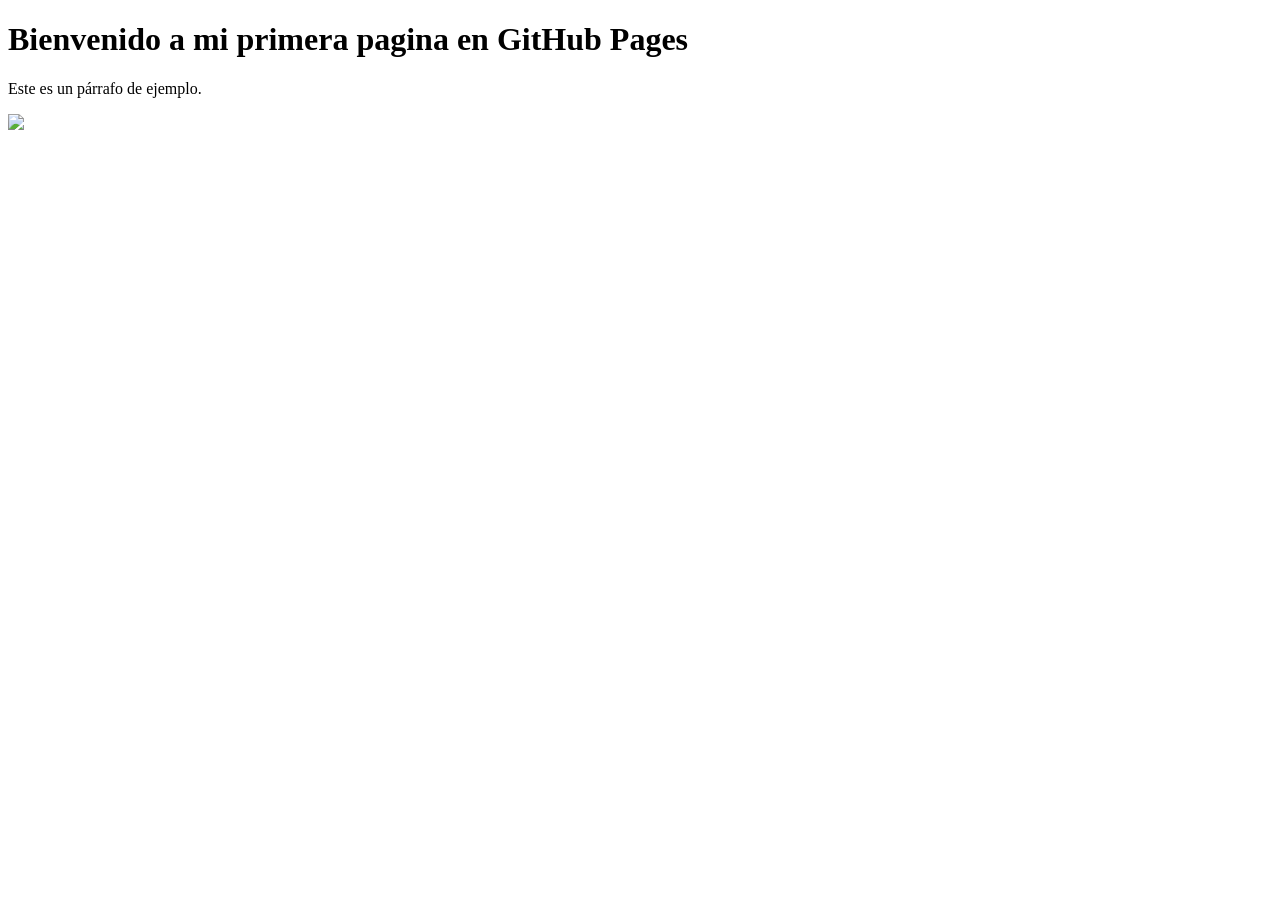
==== commit 28086090: "Update index.html cat again" ====
--- a/index.html
+++ b/index.html
@@ -8,186 +8,6 @@
 <body>
     <h1>Bienvenido a mi primera pagina en GitHub Pages</h1>
     <p>Este es un párrafo de ejemplo.</p>
-
-    <p>
-        [base64]
-[base64]
-[base64]
-[base64]
-[base64]
-[base64]
-[base64]
-[base64]
-[base64]
-[base64]
-[base64]
-[base64]
-[base64]
-[base64]
-[base64]
-[base64]
-[base64]
-[base64]
-[base64]
-[base64]
-[base64]
-[base64]
-[base64]
-[base64]
-[base64]
-[base64]
-[base64]
-[base64]
-[base64]
-[base64]
-[base64]:::lxOO00000kllOKXXXXXXXXXXXXXXXXXXXXXXXXXXXXXXXXXXXXXXXXX
-[base64]:::cdkO0000000kocd0KXXXXXXXXXXXXXXXXXXXXXXXXXXXXXXXXXXXXXXXX
-XXXXXXXXXXXXXXXXXXXXXXXXXXXXXXXXXXXXXXXXXXXXXXXXXXXXXXXXXXXXXXXXXXXXXKkl::::::::::::cldkOKXXXXXXXXXXXXXXXXXXXXXXXXXXXXXXXXXXXXXXXXXXXXXXXXXXXXXXXXXXXXXXXXXXXXXXXXXXXXXXXXXXXXXXXXXXXXXXXXXXXXXXXXXXXXXXXXXXXXXXXXXXXXXXXXXXXXXXXXXXXXXXX0koccc:cldkO000000000OdclxKXXXXXXXXXXXXXXXXXXXXXXXXXXXXXXXXXXXXXXXX
-XXXXXXXXXXXKXXXXXXXXXXXXXXXXXXXXXXXXXXXXXXXXXXXXXXXXXXXXXXXXXXXXXXXXX0d:::::ccccccc:::::cldk0KKXXXXXXXXXXXXXXXXXXXXXXXXXXXXXXXXXXXXXXXXXXXXXXXXXXXXXXXXXXXXXXXXXXXNNXXXXXXXXXXXXXXXXXXXXXXXXXXXXXXXXXXXXXXXXXXXXXXXXXXXXXXXXXXXXXXXXXXKOxoc::::cdkO000000000000klcdOKXXXXXXXXXXXXXXXXXXXXXXXXXXXXXXXXXXXXXXX
-XXXXXXXXXXXXXXXXXXXXXXXXXXXXXXXXXXXXXXXXXXXXXXXXXXXXXXXXXXXXXXXXXXXXX0o:::cldxkkkkxdlc::::::coxk0KKXXXXXXXXXXXXXXXXXXXXXXXXXXXXXXXXXXXXXXXXXXXXXXXXXXXXXXXXXXXXXXXXXXXXXXXXXXXXXXXXXXXXXXXXXXXXXXXXXXXXXXXXXXXXXXXXXXXXXXXXXXXXXXXKKKkoc::::::lxO00000000000000OdcoOKKXXXXXXXXXXXXXXXXXXXXXXXXXXXXXXXXXXXXXX
-XXXXXXXXXXXXXXXXXXXXXXXXXXXXXXXXXXXXXXXXXXXXXXXXXXXXXXXXXXXXXXXXXXXXXOl:::cdO00O0000Okdlc::::::clodk0KKXXXXXXXXXXXXXXXXXXXXXXXXXXXXXXXXXXXXXXXXXXXXXXXXXXXXXXXXXXXXXXXXXXXXXXXXXXXXXXXXXXXXXXXXXXXXXXXXXXXXXXXXXXXXXXXXXXXXXXXXXXKOxoc::::::coxkOOO0000000000000klcxKKXXXXXXXXXXXXXXXXXXXXXXXXXXXXXXXXXXXXXX
-XXXXXXXXXXXXXXXXXXXXXXXXXXXXXXXXXXXXXXXXXXXXXXXXXXXXXXXXXXXXXXXXXXXXXOl:::lxO000000000Okxocc::::::::codkOKKKKXXXXXXXXXXXXXXXXXXXXXXXXXXXXXXXXXXXXXXXXXXXXXXXXXXXXXXXXXXXXXXXKXXXXXXXXXXXXXXXXXXXXXXXXXXXXXXXXXXXXXXXXXXXXXXXXXX0Odl::::::::cdkOOOOOO000000000000Oocd0KXXXXXXXXXXXXXXXXXXXXXXXXXXXXXXXXXXXXXX
-XXXXXXXXXXXXXXXXXXXXXXXXXXXXXXXXXXXXXXXXXXXXXXXXXXXXXXXXXXXXXXXXXXXXKOl:::lx00000000000OOOkdol::::::::::cldkOKXXXXXXXXXXXXXXXXXXXXXXXXXXXXXXXXXXXXXXXXXXXXXXXXXXXXXXXXXXXXXXXXXXXXXXXXXXXXXXXXXXXXXXXXXXXXXXXXXXXXXXXXXXXXXXK0xoc::::::::clxOOkkOOOOOOOOO00000000dclOKXXXXXXXXXXXXXXXXXXXXXXXXXXXXXXXXXXXXXX
-XXXXXXXXXXXXXXXXXXXXXXXXXXXXXXXXXXXXXXXXXXXXXXXXXXXXXXXXXXXXXXXXXXXXKkl::cokO000000000000000Okdolc::::::::::cok0XXXXXXXXXXXXXXXXXXXXXXXXXXXXXXXXXXXXXXXXXXXXXXXXXXXXXXXXXXXXXXXXXXXXXXXXXXXXXXXXXXXXXXXXXXXXXXXXXXXXXXXXXXK0xl::::::::::coxkOkkkOOOOOO0OO00000000xccxKXXXXXXXXXXXXXXXXXXXXXXXXXXXXXXXXXXXXXX
-XXXXXXXXXXXXXXXXXXXXXXXXXXXXXXXXXXXXXXXXXXXXXXXXXXXXXXXXXXXXXXXXXXXXKkc::cok000000000000000000OOkxoccc::::::::cldk0KXXXXXXXXXXXXXXXXXXXXXXXXXXXXXXXXXXXXXXXXXXXXXXXXXXXXXXXXXXXXXXXXXXXXXXXXXXXXXXXXXXXXXXXXXXXXXXXXXXKKKOxlc:::::::::cldkkkkkkkkkOOOOOOOO0000000klcoOXXXXXXXXXXXXXXXXXXXXXXXXXXXXXXXXXXXXXX
-XXXXXXXXXXXXXXXXXXXXXXXXXXXXXXXXXXXXXXXXXXXXXXXXXXXXXXXXXXXXXXXXXXXXKkc::cdk00000000000000OOO0OOOOOxdlc:::::::::::ldO0KXXXXXXXXXXXXXXXXXXXXXXXXXXXXXXXXXXXXXXXXXXXXXXXXXXXXXXXXXXXXXXXXXXXXXXXXXXXXXXXXXXXXXXXXXXXXXXXKOdl:::::::::::coxkxxxxxkkkkOOOkOOO0O000000OdclkKXXXXXXXXXXXXXXXXXXXXXXXXXXXXXXXXXXXXX
-XXXXXXXXXXXXXXXXXXXXXXXXXXXXXXXXXXXXXXXXXXXXXXXXXXXXXXXXXXXXXXXXXXXXKkc::cdkO0000000000OOOOOO00OOOOOOkxoc:::::::::::cldk0KKKXXXXXXXXXXXXXXXXXXXXXXXXXXXXXXXXXXXXXXXXKXXXXXXXXXXXXXXXXXXXXXXXXXXXXXXXXXXXXXXXXXXXXXXKKOdl::::::::::::codkkxxxxxkkkkkkOOOOOOOO00000Oxccd0XXXXXXXXXXXXXXXXXXXXXXXXKXXXXXXXXXXXX
-XXXXXXXXXXXXXXXXXXXXXXXXXXXXXXXXXXXXXXXXXXXXXXXXXXXXXXXXXXXXXXXXXXXXKxc::cdk00000OOO000OOOOOOOOOOOOOOOOkxoc::::::::::::cldxO0KXXXXXXXXXXXXXXXXXXXXXXXXXXXXXXXXXXXXXXXXXXXXXXXXXXXXXXXXXXXXXXXXXXXXXXXXXXXXXXXXXKXXKOdc:::::::::::::coxxxxxxxxxkxkkkkkOOOOOOO000000klcoOXXXXXXXXXXXXXXXXXXXXXXXXXXXXXXXXXXXXX
-XXXXXXXXXXXXXXXXXXXXXXXXXXXXXXXXXXXXXXXXXXXXXXXXXXXXXXXXXXXXXXXXXXXXKkc::cok000OOOOOOO0OOOOOOOOOO00OOO00OOxolc::::::::::::ccodO0KKKXXXXXXXXXXXXXXXXXXXXXXXXXXXXXXXXXXXXXXXXXXXXXXXXXXXXXXXXXXXXXXKKKKKK00KKKKKKK0Odl::::::::::::::coxxxxxkxxxxxxkkkkkkOOOOOOO00000koclkKXXXXXXXXXXXXXXXXXXXXXXXXXXXXXXXXXXXX
-XXXXXXXXXXXXXXXXXXXXXXXXXXXXXXXXXXXXXXXXXXXXXXXXXXXXXXXXXXXXXXXXXXXXKkl:ccok000O00OOOOOOOOOOOOOOOOOOOOO0OOOOkdlc::::::::::::::codk0KXXXXXXXXXXXXXXXXXXXXXXXXXXXXXXXXXXXXXXXXXK00OOkkkkxxxxxxxdxdoollllllllooododolcccc:::::::::::cdxxxkxxxxxxxxxxkkkkkOOOOOOOO0000OdccxKXXXXXXXXXXXXXXXXXXXXXXXXXXXXXXXXXXXX
-XXXXXXXXXXXXXXXXXXXXXXXXXXXXXXXXXXXXXXXXXXXXXXXXXXXXXXXXXXXXXXXXXXXXKkl::cok000O00OOOOOOOOOOOOOOOOOOOOOOO00OOOkdl::::::::::::::::cldOKKXXXXXXXXXXXXXXXXXXXXXXXXXXXXXKK0Okkxddolcc:::::::::::::::::cllooooollcc:::ccccccc:::;;:::ldxxxxxxxxxxxxxxxxxkkkOOOOO0OOO0000xccd0KXXXXXXXXXXXXXXXXXXXXXXXXXXXXXXXXXXX
-XXXXXXXXXXXXXXXXXXXXXXXXXXXXXXXXXXXXXXXXXXXXXXXXXXXXXXXXXXXXXXXXXXXXKkl:::lk000OOOOOOOOOOOOOOOOOOkkOOOOOOOOOOOOOko::::::::::::::::::codk0KXXXXXXXXXXXXXXXXXXXK00kxddlcc::::;;;;::::::::::::::::codOKXXNNNXXKK0Odolccccc::::::::cldxxxxxxxxxxxxxxxxxxkkkOOOOOO000000xl:lOKXXXXXXXXXXXXXXXXXXXXXXXXXXXXXXXXXXX
-XXXXXXXXXXXXXXXXXXXXXXXXXXXXXXXXXXXXXXXXXXXXXXXXXXXXXXXXXXXXXXXXXXXXKOo:::lx0000OOOOOOOOOOOOOOOOkOOkOOkkkkOOOOO0Oko::::::::::::::::::::coxOKKXXXXXXKXXXXK0Oxdolc:;;;;:;;::::;;;;:;;:::::::::::cdkOKNWWWWWWWWWWNXXKK0Okkxdoolcc:::ccloddxxxxxxxxxxxxxkkkOOOOOOOO0000kl:lkKXXXXXXXXXXXXXXXXXXXXXXXXXXXXXXXXXXX
-KXXXXXXXXXXXXXXXXXXXXXXXXXXXXXXXXXXXXXXXXXXXXXXXXXXXXXXXXXXXXXXXXXXXK0o:::cdO00000OOOOOOOOOOOOOkkkkkkkkkkkkOOOOOOOko::::::::::::::::::::::coxk0KKK0Okxddlc:;;;;;:;;;;;;;;;:::::::::::::::::codkKXNWWWWWWWWWWWWWWWWWWWWWNNNXK0Okxocc::cloddxxxxxxxxxxxkkOOOOOOOOO00OkocckKXXXXXXXXXXXXXXXXXXXXXXXXXXXXXXXXXXX
-XXXXXXXXXXXXXXXXXXXXXXXXXXXXXXXXXXXXXXXXXXXXXXXXXXXXXXXXXXXXXXXXXXXXXKdc::coO00000OOOOOOOOOOOOOkkkkkkkkkkkkkkOOOOOOkl:::::::::::::::::::::::::cloolc:;;;;;;;;;;;;;;;;;;;::::::::::::::cloxk0KNNWWWWWWWWWWWWWWWWWWWWWWWWWWWWWWWWNNK0kdlcccclodxxxxxkxxkkkkOOOO0OO00OkoccxKXXXXXXXXXXXXXXXXXXXXXXXXXXXXXXXXXXX
-XXXXXXXXXXXXXXXXXXXXXXXXXXXXXXXXXXXXXXXXXXXXXXXXXXXXXXXXXXXXXXXXXXXXXKkc:::ok00000OOOOOOOOOOOOOkkkkkkkkkkkkkkkOOOOOOxc::::::::::::::::::::::::;;;;;;;;;;;;::;;;;;;;::::;;;::::::::cldxOKXNNWWWWWWWWWWWWWWWWWWWWWWWWWMMMWWWWWWWWWWWWWNX0kxolccloddxkxxxkkkOOOO0O000Oxl:cxKXXXXXXXXXXXXXXXXXXXXXXXXXXXXXXXXXXX
-XXXXXXXXXXXXXXXXXXXXXXXXXXXXXXXXXXXXXXXXXXXXXXXXXXXXXXXXXXXXXXXXXXXXXKOl:::lxO00000OOOOOOOOOOOOkkkkkkkkkkxkkkxkOOOOOOd:;::::::::::::::::::;;;;;;;;;;;;;;;;;;;;;;;;;;;;:::;:::cloxO0XNNWWWWWWWWWWWWWWWWWWWWWWWWWWWWWWMMWWWWWWWWWWWWWWWWWWNX0kdlcccodxkkxxkkOOO00000Oxl:cd0XXXXXXXXXXXXXXXXXXXXXXXXXXXXXXXXXXX
-XXXXXXXXXXXXXXXXXXXXXXXXXXXXXXXXXXXXXXXXXXXXXXXXXXXXXXXXXXXXXXXXXXXXXX0o:::cxO0000OOOOOOOOOOOOOkkkkkkkkkkxxxxxkkkOOO0xc:::::::::::::::::::;;;;;;;;;;;;;;;;;;;;;;;;:::;:::::lok0XNWWWWWWWWWWWMWWWWWWWWWWWWWWWMMWWWWWWWWWWWWWWWWWWWWWWWWWWWWWNX0kolcclodxkxxkkOOOOO0Oxlccd0XXXXXXXXXXXXXXXXXXXXXXXXXXXXXXXXXXX
-XXXXXXXXXXXXXXXXXXXXXXXXXXXXXXXXXXXXXXXXXXXXXXXXXXXXXXXXXXXXXXXXXXXXXXKxc::cdO00000OOOOOOOOOOOkkkkkkkkkkkkxxxkkkkkkO0Odc:::::::::::::::::;;;;;;;;;;;;;;;;;;;;;;;;;:::::cldk0XNNNNWWWWWWWWWWWWWWWWWWWWWWWWWWWMMWWWWWWWWWWWWWWWWWWWWWWWWWWWWWWWWNX0kdlccldxxxkkOOOOOOxlccd0XXXXXXXXXXXXXXXXXXXXXXXXXXXXXXXXXXX
-XXXXXXXXXXXXXXXXXXXXXXXXXXXXXXXXXXXXXXXXXXXXXXXXXXXXXXXXXXXXXXXXXXXXXXKxc::coO0000OOOOOOOOOOOkkkkxxxkxxxkxxxxxxxxxkkOOko::::::::::::::::;;;;;;;;;;;;;;;;;;;;;;;:::::coxOKXNNNNNNWWWWWWWWWWWWWWWWWMWWWWWWWWWWMMWWWWWWWWWWWWWWWWWWWWWWWWWWWWWWWWWWWNX0kolclodxkkOO00Oxlccd0XXXXXXXXXXXXXXXXXXXXXXXXXXXXXXXXXXX
-XXXXXXXXXXXXXXXXXXXXXXXXXXXXXXXXXXXXXXXXXXXXXXXXXXXXXXXXXXXXXXXXXXXXXXXOl:::lxO000OOO0OOOOOOOkkkkxxxxxxxxxxxxxxxxxkkkOkdc::::::::::::::;;;;;;;;;;;;;;;;;;;;;;::::cldOKXNNNNNNNNNNWWWWWWWWWWMWWWMMWWWWWWWWWWWMWWWWWWWWWWWWWWWWWWWWWWWWWWWWWWNNNNNNNNNNX0xlccoxkOO00Oxl::d0XXXXXXXXXXXXXXXXXXXXXXXXXXXXXXXXXXX
-XXXXXXXXXXXXXXXXXXXXXXXXXXXXXXXXXXXXXXXXXXXXXXXXXXXXXXXXXXXXXXXXXXXXXXX0o:::cxO00OOOO0OOOOOOOkkkxxxxxxxxxxxxxxxxxxkkkkkxl:::::::::::::;;;;;;;;;;;;;;;;;;;;;:::cldk0KXNNNNNNNNNNNWWWWWWWWWWWWWWWMWWWWWWWWWWWWWWWWWWWWWWWMWWWWWWWWWWWWWWWWNWWNNNNNXXXXXXXK0koccoxOOOOxl::d0KXXXXXXXXXXXXXXXXXXXXXXKKXXXXXXXXXX
-XXXXXXXXXXXXXXXXXXXXXXXXXXXXXXXXXXXXXXXXXXXXXXXXXXXXXXXXXXXXXXXXXXXXXXXKd::::dO000OOOOOOOOOOOOkkxxxxxxxxxxxxxxxxkkkkkkkxoc::::::::::;;;;:;;;;;;;;;;;;;;::;::clxOKXXXXXNNNNNNNNNWWWWWWWWWWWWWWWWWWWWWWWWWWWWWWWWWWWWWWWWWWWMWWWWWWWWWWWWNNXXXXKKKKK0KXXXXXXKkocldkOOxl:cx0KXXXXXXXXXXXXXXXXXNNXXXXXXXXXXXXXXX
-XXXXXXXXXXXXXXXXXXXXXXXXXXXXXXXXXXXXXXXXXXXXXXXXXXXXXXXXXXXXXXXXXXXXXXXKkc:::oO0000OOOOOOOOOOOkkxxxxxxxxxxxxxxxxxkkkkkOkdc::::::::::;;;;;;;;;;;;;;;;;;::::cldOKXXXXNNNNNNNNNNNNNNNWWWNNNWWWWWWWWWWWWWWWWWWWWWWWWWWWWWWWWWWWWWWWWWWWNNNNXKK00kdollc:coxOKXXXX0xlcldxxl:cxKXXXXXXXXXXXXXXXXXXXXXXXXXXXXXXXXXXX
-XXXXXXXXXXKXXXXXXXXXXXXXXXXXXXXXXXXXXXXXXXXXXXXXXXXXXXXXXXXXXXXXXXXXXXXXOl:::lx0OO00OOOOOOOOOOkkxxxxxxxxxxxkkkkkkkkkkOOkdc::::::::;;;;;;;;;;;;;;;::::::::cdkKXXXXXNNNNNNNNNNNNNNNNNNNNWWWWWWWWWWWWWWWWWWWWWWWWWWWWWWWWWWWWWWWWNNNNNNNXKK0Odc,'........,cx0KXXX0dccoolclkKXXXXXXXXXXXXXXXXKKKXXXXXXXXXXXXXXXX
-XXXXXXXXXXXXXXXXXXXXXXXXXXXXXXXXXXXKXXXXXXXXXXXXXXXXXXXXXXXXXXXXXXXXXXKK0o:::cdO0000OOOOOOOOOkkkkxxxxxxxxkkkkkxkkkkkkO0koc:::::::::;;;;;;;;;;;;;;;;;::ccok0KXXXXXXXXXNXXXNNNNNNNNNNNNNWWWWWWWNNWWWWWWWWWWWWWWWWWWWWWWWWWWWWWNNNNNNNXKK0Od:;:cc:;,','.....;d0KXX0xlccc:cd0XXXXXXXXXXXXXXXXXXXXXXXXXXXXXXXXXXX
-XXXXXXXXXXXXXXXXXXXXXXXXXXXXXXXXXXXXXXXXXXXXXXXXXXXXXXXXXXXXXXXXXXXXXXXK0xc:::okOOOOOOOOkkkkkkkkxxxxxxxxxxxxxxxxkxkkOOOxlc:::::::::;;;;::;;:;;;;;;;;:lodOKKKXXXXXXXXXXXXXXXXXNNXXNNNNNNNWWWWWNNWNNNNNNWWNNWWWWWWWWWWWWWWWWWNNNNNNNXK00kc,;lOKKOo;''........:kKKK0kl::::ckXXXXXXXXXXXXXXXXXXXXXXXXXXXXXXXXXXX
-XXXXXXXXXXXXXXXXXXXXXXXXXXXXXXXXXXXXXXXXXXXXXXXXXXXXXXXXXXXXXXXXXXXXXXXXKkl:::cxOOOOOOkkkkkkkkkkxxxxxxxxxxxxxxxxxxxkkkkdlcc::::::::;;;;;;;;;;;;;;:::lxkO0KXXXXXXXXXXXXXXXXKKKKKXKKKKXXXXNNNNWWNNNNNNNNNNNNNNNNNNNNNNNWNNNNNNNNNXXXK0Kk:,,;:ccc:,''''........,xKKKKOoc:;:d0XXXXXXXXXXXXXXXXXXXXXXXXXXXXXXXXXX
-XXXXXXXXXXXXXXXXXXXXXXXXXXXXXXXXXXXXXXXXXXXXXXXXXXXXXXXXXXXXXXXXXXXXXXXXXOo:::cdO00OOkkkkkkkkkkkxxxxxxxxxxxxxxxxxxxxxxkxolc:::;::::::::;::;;;:;;:::lk00KKKXXXXXXXXXKKKK00OkkxxxxxkO0KKKKXXXNNNNNNNNNNNNNNNNNNNNNNNNNNNNNNNNNNNNXXKK0x:''''',,''''''''''''''..;xKXKK0dc::lk0KXXXXXXXXXXXXXXXXXXXXXXXXXXXXXXXX
-XXXXXXXXXXXXXXXXXXXXXXXXXXXXXXXXXXXXXXXXXXXXXXXXXXXXXXXXXXXXXXXXXXXXXXXXK0xc:::lxOOOOOkkkkkkkkkkxxxxxxxxxxxxxxxxxxxxxxxxl::::::::::::::;;;;;;;;::clx0KKKKKXXXXXKKK0Oxocc:;;,'''',,;:ok0K00KKXXXNNNNNNNNNNNNNNNNNNNNNNNNNNNXNNNXXXKK0l'.....''''''',''',,,,''.'c0XKKKOdc::cokKKXXXXXXXXXXXXXXXXXXXXXXXXXXXXXX
-XXXXXXXXXXXXXXXXXXXXXXXXXXXXXXXXXXXXXXXXXXXXXXXXXXXXXXXXXXXXXXXXXXXXXXXXXXOl::::dOOOOkkkkkkkkxkxxxxxxxxxxxxxxxxkxxxxxxxoc::;::::::::::;;;;::;;:::lxO0KKKKKKKKK0Oxl:,',lkO00kl:;;;;'..';oO00KKKXXXNNNNNNNNNNNXNNNNNNNNNNNNNNNNXXXKKKOc'...'''''',,,,,,,,,;;:clxOXNNXXKOdlccclxKKXXXXXXXXXXXXXXXXXXXXXXXXXXXXX
-XXXXXXXXXXXXXXXXXXXXXXXXXXXXXXXXXXXXXXXXXXXXXXXXXXXXXXXXXXXXXXXXXXXXXXXXXX0d::::lxOOOOkkkkkkkkkxxxxxxxxxxxxxxxxxxxxxxxxoc:::::::::::::;::;::;;::ldOKKKXKKKKK0ko:'..'';lxkkkdc;,,,'......;x0KKK0KKXXNNNNXXNNNNNNNNNNNNNNNXXNNNXKKKK0xc;'''',,,,,,,;;:cloxO0KXNNNNNNNNXK0xolcclx0KXKXXXXXXXXXXXXXXXXXXXXXXXXXX
-XXXXXXXXXXXXXXXXXXXXXXXXXXXXXXXXXXXXXXXXXXXXXXXXXXXXXXXXXXXXXXXXXXXXXXXXXXKkl::::okOOOkkkkkkkkxxxxxxxxxxxxxxxxxxxxxxxxxdl::::::::::::::::;;:;::cdO00KKKKKK0ko;......'''',,,''''..........,oOKKKKKKXXXXXXXNNNNNNNNNNNNNNNNXNNXXKKKK0xl:,,,,;;:cloxkO0KXNNNNNNNNNNNNNNNNNX0kolccokKKXXXXXXXXXXXXXXXXXXXXXXXXXX
-XXXXXXXXXKXXXXXKXXXXXXXXXXXXXXXXXXXXXXXXXXXXXXXXXXXXXXXXXXXXXXXXXXXXXXXXXXKOd::::cdOOOkkkkkkkxxxxxxxxxxxxxxxxxxxxxxxxxxoc:::::::::;:::::;:::::cok00KKKKK0Od;'.......'''''''''''''''''.....'ckKKKKKKKKXXXXXXNNNNNNNNNNNNNNNNNXXXXKKKOkddxxkkO0KXNNNNNNNNNNNNNNNNNNNNNNNNNNXKOdlccdk0KKXXXXXXXXXXXXXXXXXXXXXXX
-XXKKKKXXXXKXXXXXXXXXXXXXXXXXXXXXXXXXXXXXXXXXXXXXXXXXXXXXXXXXXXXXXXXXXXXXXXKKkc;:::lxOOOkkkkkxxxxxxxxxxxxxxxxxxxxxxkxxxxdl:::::::::;::;::;:;::clxO00K0000Oo,'.....'''''''''''',''''',,'''..';lkKKKKKKKKKKXXXNNNNNNNNWWNNNNNNNNNNNNNNNNNNNNNNNNNNNNNNNNNNNNNNNNNNNNNNNNNNNNNNXKkl:cldk0KXXXXXXXXXXXXXXXXXXXXXX
-XXKKKXXXXXXXXXKXXKXXXKXXXXXXXXXXXXXXXXXXXXXXXXXXXXXXXXXXXXXXXXXXXXXXXXXXXXXKOo::::cokOOkkkkkkxxxxxxxxxxxxxxxxxxxxxxxxxol:::::::;::;;:;;:::;::ldkO000000Od;,,,,,,,,,,,,,,,,,,,,,,,,,,,,,,,,,:ldk0KKKXXXKXXXXNNNNNNNNNNWNNNNNNNNXXXKKXNNNNNNNNNNNNNNNNNNNNNNNNNNNNNNNNNNNNNNNNXXOoc::cdOXXKXXXXXXXXXXXXXXXXXXX
-XXXXXXXXXXXXXXKXXKXXXKKXXXXXXXXXXXXXXXXXXXXXXXXXXXXXKKXXXXXXXXXXXXXXXXXXXXXKKxc::::cdOOkkkkkxxxxxxxxxxxxxxxxxxxxxxkkxoc::::::::::;;;:;;;;;::coxOOO000000Okxxxxxkkkkkxxxxddooolllccc:::::ccloxkOKXXXXNNNNNNNNNNNNNNXNNNNXXXK000OkxxxOXNNNNNNNNNNNNNNNNNNNNNNNNNNNNNNNNNXNNNNNNNX0dc::cd0XXXXXXXXXXXXXXXXXXXXX
-XXXKXXXXXXXKXXXXXXXXXXXXXXXXXXXXXXXXXXXXXXXXXXXXXXXXXKXKKXXXXXXXXXXXXXXXXXXXX0o:::::cxOOkkkkkxxxxxxxxxxxxxxxxxxxxxxxdc:::::::::::;;:;;;;;;::coxkOO0KXXNNXNNNNNNNNNNNNNNNNNNNNNXXXXXKKKKKKXXXXNNNNNNNNNNNNNNNNK0kkxxkkkxxxxdddddoodkKNNNNNNNNNNNNNNNNNNNNNNNNNNNNNNNNNNNNNNNNNNXX0xc::coOXXXXXXXKXXXXXXXXXXXX
-XXXKKXKXXXXKKXXXKKXXXXXXXXXXXXXXXXXXXXXXXXXXXXXXKXXXKXXXXXXXXXXXXXXXXXXXXXXXXKx:;::::lxOOOkkkxxxxxxxxxxxxxxxxxxxxxxdoc::::::::::;::;;;::;;;:coxkO0KXXXXXXXNNNNNNNNNNNNNNNNNNNNNNNNNNNNNNNNNNNNNNNNNNNNNNNNNNN0kxddoooooooododoolxKXNNWNNNNNNNNNNNNNNNNNNNNNNNNNNNNNNNNNNNNNNXXXXKOdc::coOKXXXXXXXXXXXXXXXXXX
-KKKXXKXXXXKKXXKXXXXXKKXXXXXXXXXXXXXXXKXKKKXXXXXXKXXXXXXXXXXXXXXXXKKXXXXKXXKXKXOl:;;::cldkkOkkkkxxxxxxxxxxxxxxxxxxxxdlc:::;;::::;;;;;;;;;;;;:coxkO0KXXXXNNXNNNNNNNNNNNNNNNNNNNNNNNNNNNNNNNNNNNNNNNNNNNNNNNNNNNNXXKK0kdoooooooooxOXNWWNWWWNNNNNNNNNNNNNNNNNNNNNNNNNNNNNNNNNXNXXXKK0Okdl:::oOKXXKXXXXXXXXXXXXXX
-XKXXXKXXXXKKKKXXXXXXKKXXXXXXXXXKKXXXXXXXXXXXXXXXXXXXXXXXXXXKKXXXXXXXXXXXXXKKXXKxc;;;:::ccoxkkOkkxxxxxxxxxxxxxxxxxxxoc:::::::::;;;:;:::;;;;;:coxkO0KXXXNNNNNNNNNNNNNNXNNNNNNNNNNNNNNNNNNNNNNNNNNNNNNNNNNNNNNNNWNNNNNXK0OxooolldOKXNNWWWWNNNNNNNNNNNNNNNNNNNNXXXXXXKKKKKKKK00000OOOkkkxoc:cokKXXXXXXXXXXXXXXXX
-KXXXXKKKKKXXKKKXXKKXXXKKKKXXXXXXKXXXXXXXXXXXXXXXXXXXXKXXXXXXXXXXXKXXXXXKXXKKXXKOo::;;:::::ldkkkkkxxxxkxxxxxxxxxxxxol:::;:::;;;;;;;;;;;;;;:::coxOOO0KKXXXXXXXXXXXXNNNXNNNNNNNNNNNNNNNNNNNNNNNNNNNNNNNNNNNNNNNNWWNNWNNNXK0kdollok0KXNNNNNNNNNNNNNNNNNXNNNXXXXKK00OOkkkkkkkkkkkkkkkkkkkkxoc:clkKXXXXXXXXXXXXXXX
-XKKKKKKKKKKXXXKKXKKKKXKKXXXXXXXXXXXXXXXXXXXXXXXXKXXXXKXXXXXXXXXXXXXXXXXKXXKKXXXKkl:;;;;;;::codxkkxxxxxxxxxxxxxxxxoc::;:::::;;:;;;;;;;;;;;::::lxOOOOO00KKKKXXXXXXXXXXXXNNNNNNNNNNXXNNXNNNNNNNNNNNNNNNNNNNNNNNNNNNNNXXX0OOOdlllldkkO0KKXXXXXXNNNNNNNNNXXXXKK0OOOxdolcccldxkkkkkkkkkkkOkkxdc:cokKXXXXXXXXXXXXXX
-XXKKKKKKKKKKKXXXXXKKXXKKKKKKXXKXXXXXXKKXXXXXXXXKKKXXXKXXXXXXXXXXXXKXXXXXXXXXXXXK0xc;;;;;:::::lodxxxxxxxxkxxxxxxxdl::;;;::;;:;;;;;;;;;;;;;;::coxkkkOOOOOOO000KKKKXXXXXXXXXXXXXXXXXXXXXXXXNNNNNNNNNNNNNNNNNNNNNNNXXKK0OOkxdllclcclddxxkkOOO0KKKKXKKKKKKK000Okxdolcccllllodxxkkkkkkkkkkkkkkdc:cd0XXXXXXXXXXXXXX
-XKKKXXXKKKKXXXXXXXKKXXKKXXXXXXXXKXXXXXXXKKKXXXXKKKXXXXXXXXXXXXXXXKXXXXXXXXXXXXXKKOo:;;;;;;::::cloxxxxxxxxxxxxdddlc:::::;:;;;;;;;;;;;;;;;;;::cokOkkkkkkkkOOOOOO0000KKKKKKKKKKKKKKKKKKKKKKXXXXXNNNNNNNNNNNNNXXXKK0OOkxddolccllloollccllooddxxkkOOOOOOOOkkxdolccclloddddddddxxxkkkkkkkkkkkkxl:coOXXKXXXXXXXXXXX
-XXKKKKKKKKXXXXXXKKKKKKKKXXXXXXXKKKKXXXXXXXXXXXXXKKKKKXXXKXXXKXXXXKXXXXXXXXXXXXXXKKkl;;;;;;;;;;::coddddxxxddddddol:::::::::;;;;;;;;;;;;;;;:::ldkkkkkkkkkkkkkkkkkOOOOOOOOO0O00OOkkkxxkO000KKKKKKXXKKKKKKK00000OOkxdoolcccclodddxxddollcccccccllllooooollccccclooooddddddddddxxxkkkkkkkkkkkxocclxKXXXXXXXXXXXXX
-XXKKKKKXXXXXXXXXKKKKKKKKKKXXXKKKXKKKKKKXXXXXXXXXXXKXXXXXXXKKKXXXKKXXXXXXXXXXXXXXXK0xc;;;;;;;;;;;;:cccclccccccccc::;;;;::;;;;;;:;;;;;;;;;::::ldkkkkkkkkkkkkkkkkkkkkkkkkkkOOkxdolc::clodxkOOOO00000OOOOOOkkkxxdollcccccloddddddxxxxxdddoolllcccc::ccccccccloodddddddddddddddddxxkkxkkkkkkkkocccxKXXXXXXXXXXXXX
-KKKKXXKKXKKKKKKXKKKKKKKKKKKKXXKXXKKKKXXXXXXXXXXXXXXKKKXXXXKXXXXKKKKKKKKKXXXXKXXKXXKOo:;;;;;;;;;;;;;;;;;;;;;;;;;;;;;;;;::;;;;;;;;;;;;;;:::::cldkkkkkkkkkkkkkkkkkkkkkkkkkxxxolc:ccllccc:cclloodddddxdddoolllccccccllloddxdddddxxxxxxxddxdddddooooooooooooddddddddddddddddddddddxxkxxkkkkkkxoc:cxKXXXXXXXXXXXXX
-KKKKKKKKKKKKKKXXKKKKKKKXXXXKKKKXXXKKXXXXXXXXXXXXXXXXKXXXXKKXXXKKXXXXXXXXXXXXXXXKXXK0kl:;;;;;;;;;;;;;;;;;;;;;;;;;;;;;;;;;;;;;;;;;;;:;;;:::::coxkkkkxxkkkkkxxkkkkkkkkkxxxxxdolloodddooolllccccc::cc:ccc::ccccllooodddddddddddddddddddxxddddddddddddddddddddddddddddddddddddddddxxxxxkkkkkkxl::lkKXXXXXXXXXXXXX
-KKKKKKKKKKXKKKXXKKKKKKKKKKKKXXXXXXXXKKXXXXXXXXXXXXXXXXXXXXKXXXKXXXKKKXXXXXXXXXXXXXXK0xc;;;;;;;;;;;;;;;;;;;;;;;;;;;:;;;;;;;;;;;;;;;;;;;:::::loxkkkxxxxxxxxxxxxxxxxxxxxxxxdddooddddddodddddooooollllooooooooddddddddddddddddddddddddddddddxddddddddddddddddddddddddddddddddddddxxxxxkkkkkkoc::lOKXXXXXXXXXXXXX
-KKKXXKKKKKKKKKXXKKKKKKKKKKKKKKXXXXXXKKKKKXXXXXKXXXXXXXKXXXKXXXXXXXXXXXXXXXXXXXXXXKXXK0o:;;;;;;;;;;;;;;;;;;;;;;;;;;;;;;;;;;;;;;;;;::::;::::cldxxxxxxxxxxxxxxxxxxxxxxxxdddddddddddddddddddddddddddddddddddddddddddddddddddddddddddddddddddddddddddddddddddddddddddddddddddddddddxxxxkxkkkdl::cxKXXXXXXXXXXXXXX
-XKKXXKXKKKKKKKKKKKKKKKKKXXKKKKKKXXXXKKKXXXXXXXXXXXXXXXKXXXKKKKKKXXXXXXXKKXXXXXXXXKXXKKko:;;;;;;;;;;;;;;;;;;;;;;;;;;;;;;::;;;;;;;;;::::::::clodxxxxxxxxxxxxxxxxxxxxxxddddddddddddddddddddddddddddddddddddddddddddddddddddddddddddddddddddddddddddddddddddddddddddddddddddddddddxxxxxkkkxoc:cd0KXXXXXXXXXXXXXX
-KKXKKKKKKKKKKXXKKKKXKKKXXKKKKKKKKKKKKKKXXXXXXXXXXKKXXXXXXXXXXXXXXXXXXXXXKKXXXXXKKXXXXXKkl:;;;;;;;;;;;;;;;;;;;;;;;;;;;;;;;;;;;;;;;;:::::::cloddxxxxxxxxxxxdxxxdddddddddddddodddddddddddddddddodddddddddddddddddddddddddddddddddddddddddddddddddddddddddddddddddddddddddddddddxxxxxxkkkxoc:coOKKKXXXXXXXXXXXXX
-KXXKKKKKKKKKKXKKKKKKKKKKKKKKXXKKXXXKKKXXXXXXXXXXXXXXXXXXXXXXXXXXXKKXXKXXXXXXXXXKKXKKXXK0xc:;;;;;;;;;;;;;;;;;;;;;;;;;;;;;;;;;;;;;;:::::::cclodddxxddxddddxxdddddddddddddddoooodooooddddddoooddoooddoooddddddddddddddddddddddddddddddddddddddddddddddddddddddddddddddddddddddddddxxkkkxoc:cokKXXXXXXXXXXXXXXXX
-KKKKKKKKKKKKKXXXXKKKKKKXXKKXXXKXXXXXKKXXXKKKKKKXXXXXXXXNXXXXXXKXXKKXXKXXXXXXXXKXXXKKKXKK0dc:;;;;;;;;;;;;;;;;;;;;;;;;;;;;;;;;;;;;;:::::::clooddddddddddddddddddddddddddoooooooddooooooodddoddddddddooooddddddddddddddddddddddddddddddddddddddddddddddddddddddddddddddddddddddddxxkkkxdl:ldOKXXXXXXXXXXXXXXXKK
-KKKKKKKKKKKKXXNNXXXKKKKKKKKKKKKKKKXKKKKXXXXXKKKKKKKKXXXXXXXXXKKXXKKXXXXXXXXXXXXXXXKKKXKKKkoc:;;;;;;;;;;;;;;;;;;;;;;;;;;;;;;;:;;;;;:::::clloddddddddddddddddddddddodddddodddoddddddddddddddddddddddddddddddddddddddddddddddddddddddddddddddddddddddddddddddddddddddddddddddddddxxkkkdlclx0KKKXXXXKKXXXXXXXXXX
-KKKKKKKKKKKKKXNNNXXKKKKKKKKKKKKKKKXXXXKKXXXXXXXXXXXXXXXXXKKXXXKKKKKXXXXXXXXXXXXXXXKKXXKKKKkl:;;;;;;;;;;;;;;;;;;;;;;;;;;;;;;;;;;;;;::::cllodddddddddddddddddddddddoodddddddoooddddodddddddoooddddddddddddddddddddddddddddddddddddddddddddddddddddddddddddddddddddddddddddddddxxxkkxdl:lx0XKKXXKKXXXXXKKXKKKKX
-KKKKKKKKKKKKKXNNNNXKKKKKKKKXKKKKXXKKKXKKKKXXXKKKKXKKKXKXXKKKXXKKKKXXXXXXXXXXXXXXXKKKXXXXKK0dc:;;;;;;;;;;;;;;;;;;;;;;;;;;;;;;;::;;::::cloodddddddddddddddddddddddddddddddoooddddddddddddddddddddddddddddddddddddddddddddddddddddddddddddddddddoooodddddddddddddddddddddddddddxxkkxoc:lkKKXXXXXXXXXXXXKXXXXXXX
-KKKKKKKKKKKKKXNNNNXKKKXKKKKKKKKKKKKKKKKXXKKKKKXXKKKKKXKXXXKKXXXXXXXXXXXXKKXXXXKKKKXXXXXXKKK0dc::;;;;;;;;;;;;;;;;;;;;;;;;;;;;;;;:::::cloooddddddddddddooodddoooodooooooooddddddddddodddooddddddddddddddddddddddddddddddddddddddddddddddddddooooooodddddddddddddddddddddddddxxxkkdlc:lkKKKXXXXXXXXXXXXKXXXXXXX
-KKKKKKKKKKKKKXNNNNNXXXXXXKKKKKKKKKKXKKKXXKKKKKXXKKKXKKKXXXXKKKXXXXKKKXXXKXXXXXXXXKKXXXXXXXKKOoc:;;;;;;;;;;;;;;;;;;;:;;;;;;::;;;::::cloodddddddddddddddooddooodooooooooooddddddddddddddooddooddddddddddddddddddddddddddddddxdddxddddddddooooooooooooddooddddddddddddddddddxxxxxocc:lkKKXXXXXXXXXXXXXXKXXXXKXX
-KKKKKKKKKKKKXXNNWWNNNNNNNXXXKKXXKKKKKKXXKKKXXXXXXKKXXKXKKKKKKKXXKXXXXKKXXXXKXXXXKXKKXXXXXXXXKOdc:;;;;;;;;;;;;;;;;;;;;;;::::::::::cclooddddddddddodddddddoddooooddoodddddddddddoddooddddddddoddddddddddddddddddddddxddddddddddddxddddddoooooooooooooddddddddddddddddddddxxxxxdlc::lkKKKXXKXXXXKXXXKKKXXXXXXXX
-KKKKKKKXXXXNNNWWWWWNNNXXXXKKXKKXXXXXXXXXKKKKKKXXKKKKXXXXKKKKKKXXXXXKKKKXXXKKKXXKKXXXXXXKXKKXXKOxl::;;;;;;;;;;;;;;;;;;;;;:;::::::ccooddddddddddddoddoodddddddoddddoooddddddddddoooddddddddddddddddddddddddddddddxdddddddddddddddxdddddooooooooooooooooodddddddddddddddddxxxxdl:::okKXXXKKXKKKKKXXKKKKXXXXXXXX
-KKKKKKXXXXXXXXNWWWNXKKKKKKKKKXXXKKKKKKXXKKKKKKKKKKKKXXXXXKKKKKXXXXXKKKKXXXKKKKKXXXXXXKKXXXKKXXK0xl:;;;;;;;;;;;;;;;;;::;::::::::cloodddddddddddddddoooooodddddddodddddddddddddddddddddddddooddddddddddddddddddddddddddddddxxxddddddoooooooooooooooooddooddooddddddddddxxxxxocc:coOKKKXXKXXXXXXXXXXXKKKXXXXXXX
-KKKKKKKKKKKKKXNNWWNXKKKKKKXXKKXKKKKXKKKKKKKXXXKXXKKKXKKKXKKKXXXKKXXXKKXXKKKKKKKKXXXXKKKXXXXXXXKK0xo:;;;;;;;;;;;;;::;;:::::::::cloodddddddddoddoodooddoodddddoddddddddddddddooodddddddddddoodddddddddddddddddddddddxxdddddddddddddoooooooooooooooooddooooddddddddddddxxxxdoc::cdOKKKXXKXXXXXXXXXXXXXXXXXXXXXX
-KKKKKKKKKKKKKKNNNNNXKKKKKXKKKKXXKKXXKKKKKKKKKKKKKKXXXXKXXXXXXXXXXKXXKKKKKKKKXXXXXXXXKKXXXKKXXXKXK0koc::;;;;;;:::::::::::::::ccloodddddddodooddooooodddddddoooddddddddddddddddooodddddddddddddddddddddddddddddddddddddddddddddddddoooooooooooooooooooooooodoodddddddxxxxdlc::lx0XXXKXKKXXKXXKKXXXXXXXXXXXKKKX
-KKKKKKKKKKKKKKNNNNNXKKKKKKKKKKKKKKKKKKXKKKKKKKKKKKXKKKKXXXXXXXXXXKXXXKXXXKKKKKKKKXKKKXXXXKKXXXXKXXKOdc::::;;;:::::::;::::::clooddddddddddddooooooddoddddddddddddddddddddddddooddddddddddddoodoooodddddddddddddddddddddddddddoooodoooooooooooooooooooooooddoodddddxxxxdol:::lkKKXXKKKKKKKXXXXXXXXXXXXKKXXXXXX
-KKKKKKKKKKKKKXNNNNNXKKKKKKKKKKKKKKKKKKKKKKXXKKKKKKKKKKKKKKKXXXXXXKKXKKKKKKKKKKKKKKKKXXKXXKKKXKKKXXXK0xl:::;;::::::::::::::ccloddddddddddddooodddoodddddddddddddddddddddddddooooddooodddooooooooooooooodddoddddddddddddooooooooooooooooooooooooooooooooddddddddddxxxxdoc::cdOKXKKXXXXXXXXXXXKKXXXXXXXXXXXXXXX
-KKKKKKKKKKKKKXXNNNXXKKKKKKKKKKKKKKKKKKKKKKKKKKKKXKKKKKKKKKKKKKKKKKKKKKKKKKKXXKKKKKKKKXKKXKKKXKKKXXKXX0xl:::::::::::::::::clooddddddddddddddddddddddddooddddddddddddddddddddddddddoooooooooooooooooooooooodddddoooooooooooooooooooooooooooooooooooooddoooddddddddxxxdoc:cox0KXXXKKXXXXXXXXXXKXXXXXXKKXXXKKKKK
-KKKKKXKKKKKKKKXXXXXKKKKKKKKKKKKKKKKKKKKKKKKKKKKKKXXKKKKKKKKKKKKKKKKKKXKKXKKXXXKKKKKKKKKKKKKXXKKKXXXXXKOdc::::::::::::::cllodddddddddoddddddooodddoddddddddddddddddddddddddddooddddoooooooooooooooooooooooooooooooooooooooooooooooooooooooooooooooooodddoddddddddxxxdc:cokKKKXXXKKKKKKXXKKXXXXXXXXKKKKXXKKXXX
-KKKKKKKKKKKKKKKKKKKKKKKKKKKKKKKKKKKKKKKKKXKKKKKKKKKXKKKKKKKKKKXKKKKKKKKKXKKKKKKKKKXXKKKXKKXXXKKXXXXXKKOdc:::::c::::::cclooddddddddddddooodddddddooddddddddddddddddddddddddddooddddddoooooooooooooooooooooooddoooooooooooooooooooooooooooooooooooddoodddooddddddxxxdoccoOKKKKKXXXXKKKKXXXKKXXXXXXXKKKKKKKXXXK
-KKKKKKKKKKKKKKKKKKKKKKKKKKKKKKKKKXXKKKXKKKKKKKKKKKKXXXKKKKKKKKXKKKKKKKKKKKKXKKKKKKKXKKKXKKXXXKKXKXXKKOoc::::::::cccclooddddddddddddddodddddddddddodddddddddddddddddddddddddddddoddddooooooooddoooooooooooooooooooooooooooodoooooooooooooooooooooooodddddddddddxxkxdlccd0KKKKKKKXXXXXKKKXKXXNNNNNXKKXXXXKXXXX
-KKKKKKKKKKKKKKKKKKKKKKKKKKKKKKKKKXXKKKXKKKKKKKKKKKKKKKKXXXKKKKKKKKKXXXXKKXKKKKKKKKKKKKKKKKXXXKKXKKXKOocc::ccccllloooodddddddddoooddddoddddddddddddddddddddddddddddddddddddddddddooooooooooooooooooooooodooooooodoooooooooooooodooooooooooooooodoooodddddddddddxxkxdlclx0KXXXKKKKKXXKKKKXXKXNNNNXXKKKXXKKKKKK
-KKKKKKKKKKKKKKKKKKKKKKKKKKKKKKKKKKKKKKKKKKKKKXXKKKKKKKKKXKKKKKKKKKKKKKKKXXKKKKXXXKKKXXKKKKXXXKXXXKKOdc:::cllloooddddddddddoddddddddddoddddddddddddddddddddddddddddddddddddddddddddooodoooooodoooooodoooooooooodddooooddooodoooddooooooooooooooddooddddddddddddxkkxdlclx0KXKKKXXKKXKKKKXXXKXXKKXXXXXKKKKKKKKK
-KKKKKKKKKKKKKKKKKKKKKKKKKKKKKKKKKKKKKKKKKKKKKKKKKKKKKKKKKKKKKKKKKKKKKKXXKKKKKKXXXXXXXXXXXXKKKXXXXKOocc:clodooodddddoodddoooddddddddddddddddddddddddddddddddddddddddddddddddddddoodoooooooooooooooooooooooooooddooddooooooodoooddooddooooodooooddddddddddddddddxkkxdlclk0KKKKKKXXXKKKXXXXKKKKXKKKKKKXXXXXKKKK
-KKKKKKKKKKKKKKKKKKKKKKKKKKKKKKKKKKKKKKKKKKKKKKKXXXKKKKKKKKKKKKKKKKKKKKKKKKKXXKKKKXXXXXXXKKKXXXKKKOoc::cloodddddooddooddddddddddddddddddddddddddddddddddddddddddddddddddddddddddddoooddooodoooddooddddddooddddddooddoooooddoooooooddoooooooooooooddddddddddddddxkkxdl:lkKKXXXKKKXXKKKXXKKXXKKKKKKXXXXXXXXXXXX
-KKKKKKKKKKKKKKKKKKKKKKKKKKKKKKKKKKKKKKKKKKKKKKKKKKKKKKKKKKKKKKKKKKKKXKKKKKXXXXXXXXXXKKKKKXXXXXKKOdc::clodddddddddddddddddoodddoddddddddddddddddddddddddddddddddddddddddddddddddodddodddoodddooodooooodddoooooddoooodddoodoooddooodoooddooooooodddoddddddddddddxkkxdlclk0KKXXXKKKXXKXXKKKXXXXKKKXXXXXKKKKKKKK
-KKKKKKKKKKKKKKKKKKKKKKKKKKKKKKKKKKKKKKKKKKKKKKKKKKKKKKKKKKKKKKKKKKXXXKKKKKXXXXXKKKKKKKKXXXXXKKKOdc::cloddddddooddodddodddddddddddddddddddddddddddddddddddddddddddddddddddddddddoodooddddodddoooddooooodooddooodddoodddoddoddddooddooodddddddddddddddddddddddddxkkkdl:cx0KKKKXXKKKKKKXKKKXXXXXKKXKKKKKKKKKKKK
-KKKKKKKKKKKKKKKKKKKKKKKKKKKKKKKKKKKKKKKKKXXKKKKKKKKKKKKKKKKKKKKKKKKKKKKKKKKXKKKKKKKKXXXXXXXXXKOoc:[base64]
-KKKKKKKKKKKKKKKKKKKKKKKKKKKKKKKKKKKKKKKKKKKKKKKKXKKKXXKKKKKKKKKKKKKKXKKKKKKKKKKKKKKKKKKXXXKKKOoc::[base64]
-KKKKKKKKKKKKKKKKKKKKKKKKKKKKKKKKKKKKKKKKKKKKKKKKKKKKKKKKKKKKKKKKKKKKXKKKKKKKXKKKKKKKKKKKKKXK0dcc:clddooddddddddddodddddddddddddddddodddddddddddddddddddddddddddddddddddddddddddddddddddddddddddddddddddddddddddddddddddddddddddddddddddddddddddddddddddddddddddxkkxl:cdOKKKKXXXXXKKKKKKKKKKKXXKKKKKKKKXKKKKK
-KKKKKKKKKKKKKKKKKKKKKKKKKKKKKKKKKKKKKKKKKKKKKKKKKKKKKKKKKKKKKKKKKKKKKKKKXXKKKKKKKKKKKKKXKKKOoc::[base64]
-KKKKKKKKKKKKKKKKKKKKKKKKKKKKKKKKKKKKKKKKKKKKKKKKKKKKKKXKKKKKKKKKKKKKKKKKKKKKKKKXXKKKKKKKKKOo::::[base64]
-KKKKKKKKKKKKKKKKKKKKKKKKKKKKKKKKKKKKKKKKKKKKKKKKKKKKKKKKKKKKKKKKKKKKKKKKKKKKKKKKKKKKXKKKKOoc::[base64]
-KKKKKKKKKKKKKKKKKKKKKKKKKKKKKKKKKKKKKKKXXKKKKKKKKKKKKKKKKKKKKKKKKXXKKKXXKKKKKKKKKKKXXXKKOoc:::looddddddddddddddddddddddddddddddddddddddddddddddddddddddddddddddddddddddddddddddddddddddddddddddddddddddddddddddddddddddddddddddddddddddddddddddddddddddddddddddxkkkoc:lkKKKKKKKKKKKKKKKKKKXKKKXKKKKKKKKKKKKK
-KKKKKKKKKKKKKKKKKKKKKKKKKKKKKKKKKKKKKKKKKKKKKKKKKKKKKKKKKKKKKKKKKKKKKKKKKKKKKKKKKKXXXXKOoc::clodoooddddddddddddddddddddddddddddddddddddddddddddddddddddddddddddddddddddddddddddddddddddddddddddddddddddddddddddddddddddddddddddddddddddddddddddddddddddddddddddxkkkoc:lx0KKKKKKKKXXXXXXXXKKKKKKKKKKKKKKKKKKK
-KKKKKKKKKKKKKKKKKKKKKKKKKKKKKKKKKKKKKKKKKKKKKKKKKKKKKKKKKKKKKXKKKKKKKXKKKKKKKKKKKKKKKKOocc::loddoooodddddddddddddddddddddddddddddddddddddddddddddddddddddddddddddddddddddddddddddddddddddddddddddddddddddddddddddddddddddddddddddddddddddddddddddddddddddddddddxkkkdc:cd0KKKKKKKXXXXXNXXXKKKKKKKKKKKKKKKKKKK
-KKKKKKKKKKKKKKKKKKKKKKKKKKKKKKKKKKKKKKKKKKKKKKKKKXKKKKKKKKKKKKKKKKKKKKKKKKKKKKKKKXKKKkoc:::loodddddddddddddddddddddddddddddddddddddddddddddddddddddddddddddddddddddddddddddddddddddddddddddddddddddddddddddddddddddddddddddddddddddddddddddddddddddddddddddddddxkkkdc:cd0KKKKKKKKKXXXXXXXKKKKKKKKKKKKKKKKKKK
-KKKKKKKKKKKKKKKKKKKKKKKKKKKKKKKKKKKKKKKKKKKKKKKKKKKKKKKKKXKKKXKKKKKKKKKKKKKKKKKKKKKKOoc::clodddddddddddddddddddddddddddddddddddddddddddddddddddddddddddddddddddddddddddddddddddddddddddddddddddddddddddddddddddddddddddddddddddddddddddddddddddddddddddddddddddxkkkdc:coOKKKKKKKKKKKKKKKKKKKKKKKKKKKKKKKKKKK
-KKKKKKKKKKKKKKKKKKKKKKKKKKKKKKKKKKKKKKKKKKKKKKKKKKKKKKKKKKKKKKKKKKKKKKKKKKKKKKKKKK0Oocc:clododdddddddddddddddddddddddddddddddddddddddddddddddddddddddddddddddddddddddddddddddddddddddddddddddddddddddddddddddddddddddddddddddddddddddddddddddddxdddddddddddddddxxkkdc:coOKKKKKKKKKKKKKKKKKKKKKKKKKKKKKKKKKKK
-KKKKKKKKKKKKKKKKKKKKKKKKKKKKKKKKKKKKKKKKKKKKKKKKKKKKKKKKKKKKKKKKKKKKKKKKKKKKKKKKK0kocc::lodddddddddoddddddddddddddddddddddddddddddddddddddddddddddddddddddddddddddddddddddddddddddddddddddddddddddddddddddddddddddddddddddddddddddddddddddddddddddddddddddddddxxxkkxlc:lkKKKKKKKKKKKKKKKKKKKKKKKKKKKKKKKKKKK
-KKKKKKKKKKKKKKKKKKKKKKKKKKKKKKKKKKKKKKKKKKKKKKKKKKKKKKKKKKKKKKKKKKKKKKKKKKKKKKKKKkoccc:[base64]
-KKKKKKKKKKKKKKKKKKKKKKKKKKKKKKKKKKKKKKKKKKKKKKKKKKKKKKKKKKKKKKKKKKKKKKKKKKKKKKK0kocc::[base64]
-KKKKKKKKKKKKKKKKKKKKKKKKKKKKKKKKKKKKKKKKKKKKKKKKKKKKKKKKKKKKKKKKKKKKKKKKKKKKKKKkocc::lodddddddddddddddddddddddddddddddddddddddddddddddddddddddddddddddddddddddddddddddddddddddddddddddddddddddddddddddddddddddddddddddddddddddddddddddddddddddddddddddddddddddxxxkkkoc:cd0KKKKKKKKKKKKKKKKKKKKKKKKKKKKKKKKKK
-KKKKKKKKKKKKKKKKKKKKKKKKKKKKKKKKKKKKKKKKKKKKKKKKKKKKKKKKKKKKKKKKKKKKKKKKKKKKKKkocc:cloddddddddddddddddddddddddddddddddddddddddddddddddddddxdddddddddddddddddddddddddddddddddddddddddddxddddddddddddddddddddddddddddddddddddddddxddddddddddddddddddddddddddddddxdxkkkdc:coOKKKKKKKKKKKKKKKKKKKKKKKKKKKKKKKKKK
-KKKKKKKKKKKKKKKKKKKKKKKKKKKKKKKKKKKKKKKKKKKKKKKKKKKKKKKKKKKKKKKKKKKKKKKKKKKK0koc::[base64]
-KKKKKKKKKKKKKKKKKKKKKKKKKKKKKKKKKKKKKKKKKKKKKKKKKKKKKKKKKKKKKKKKKKKKKKKKKKKKkoc::[base64]
-KKKKKKKKKKKKKKKKKKKKKKKKKKKKKKKKKKKKKKKKKKKKKKKKKKKKKKKKKKKKKKKKKKKKKKKKKK0koc::[base64]
-KKKKKKKKKKKKKKKKKKKKKKKKKKKKKKKKKKKKKKKKKKKKKKKKKKKKKKKKKKKKKKKKKKKKKKKKK0koc::[base64]
-KKKKKKKKKKKKKKKKKKKKKKKKKKKKKKKKKKKKKKKKKKKKKKKKKKKKKKKKKKKKKKKKKKKKKKKK0koc::[base64]
-KKKKKKKKKKKKKKKKKKKKKKKKKKKKKKKKKKKKKKKKKKKKKKKKKKKKKKKKKKKKKKKKKKKKKKK0koc::[base64]
-KKKKKKKKKKKKKKKKKKKKKKKKKKKKKKKKKKKKKKKKKKKKKKKKKKKKKKKKKKKKKKKKKKKKKK0kocc:[base64]
-KKKKKKKKKKKKKKKKKKKKKKKKKKKKKKKKKKKKKKKKKKKKKKKKKKKKKKKKKKKKKKKKKKKKK0kocc:[base64]
-KKKKKKKKKKKKKKKKKKKKKKKKKKKKKKKKKKKKKKKKKKKKKKKKKKKKKKKKKKKKKKKKKKKKKkoc:[base64]
-KKKKKKKKKKKKKKKKKKKKKKKKKKKKKKKKXXXXXXKKKKKKKKKKKKKKKKKKKKKKKKKKKKK0Odc:[base64]
-[base64]
-[base64]
-[base64]
-[base64]
-[base64]
-[base64]
-[base64]
-00000000000KK000000KKKKK000KKKKKKKKKKKKKKKKKKKKKKKKKKKKKKKKK0xl::[base64]
-0000000000000000000KKKK00000000KKKKKKKKKKKKKKKKKKKKKKKKKK0K0xlcc:[base64]
-00000000000K00000000000K0000000000K00KKKKKKKKKKKKKKKKKKKK00klc:[base64]
-00000000000000000000000000000000KKK00KKKKKKKKKKKKKKKKKKKK0Ooc:[base64]
-000000000000000000000000000000000KK0000KKKKKKKKKKKKKKKKK0Ooc::[base64]
-00KKK0000000000000000000000000000KK0000000000000KK0KKKK00xc::[base64]
-00000000000000000000K000000000000K000000KKKKKKK00K000000xlcc:[base64]
-00000000000000000000000000000000KK000KK000000000KKKK000kl:::[base64]
-[base64]
-[base64]
-000000000000000000000000000000000000000000000K000K00Oxcc:[base64]
-[base64]
-000000000000000000000000000000000000000000000000000kl::[base64]
-00000000000000000000000000000000000000000000000000ko::[base64]
-0000000000000000000000000000000000000000000000000Ooc::[base64]
-000000000000000000000000000000000000000000000000Oxc:[base64]
-[base64]
-00000000000000000000000000000000000000000000000Oo:[base64]
-0000000000000000000000000000000000000000000000Odc::[base64]
-0000000000000000000000000000000000000000000000xc::[base64]
-000000000000000000000000000000000000000000000kocc:[base64]
-00000000000000000000000000000000000000000000Odc::[base64]
-00000000000000000000000000000000000000000000kl:::[base64]
-0000000000000000000000000000000000000000000Ooc::[base64]
-0000000000000000000000000000000000000000000xc:::[base64]
-000000000000000000000000000000000000000000kl:::[base64]
-00000000000000000000000000000000000000000Odc::[base64]
-00000000000000000000000000000000000000000kl:::[base64]
-0000000000000000000000000000000000000000Odc::[base64]
-0000000000000000000000000000000000000000kl:::[base64]
-0000O0000000O000000OO000000000000000000Odc::[base64]
-0000O000O00O0000000OO000000000000000000klc::[base64]
-    </p>
+    <img src="https://www.google.com/url?sa=i&url=https%3A%2F%2Fwww.pinterest.com%2Fpin%2Fkawaii-cartoon-popcat--1196337398462600%2F&psig=AOvVaw2f57lvLjdTcfQLEHGK45jP&ust=1749145415819000&source=images&cd=vfe&opi=89978449&ved=0CBQQjRxqFwoTCJDD2M2o2I0DFQAAAAAdAAAAABAE"></img>
 </body>
 </html>
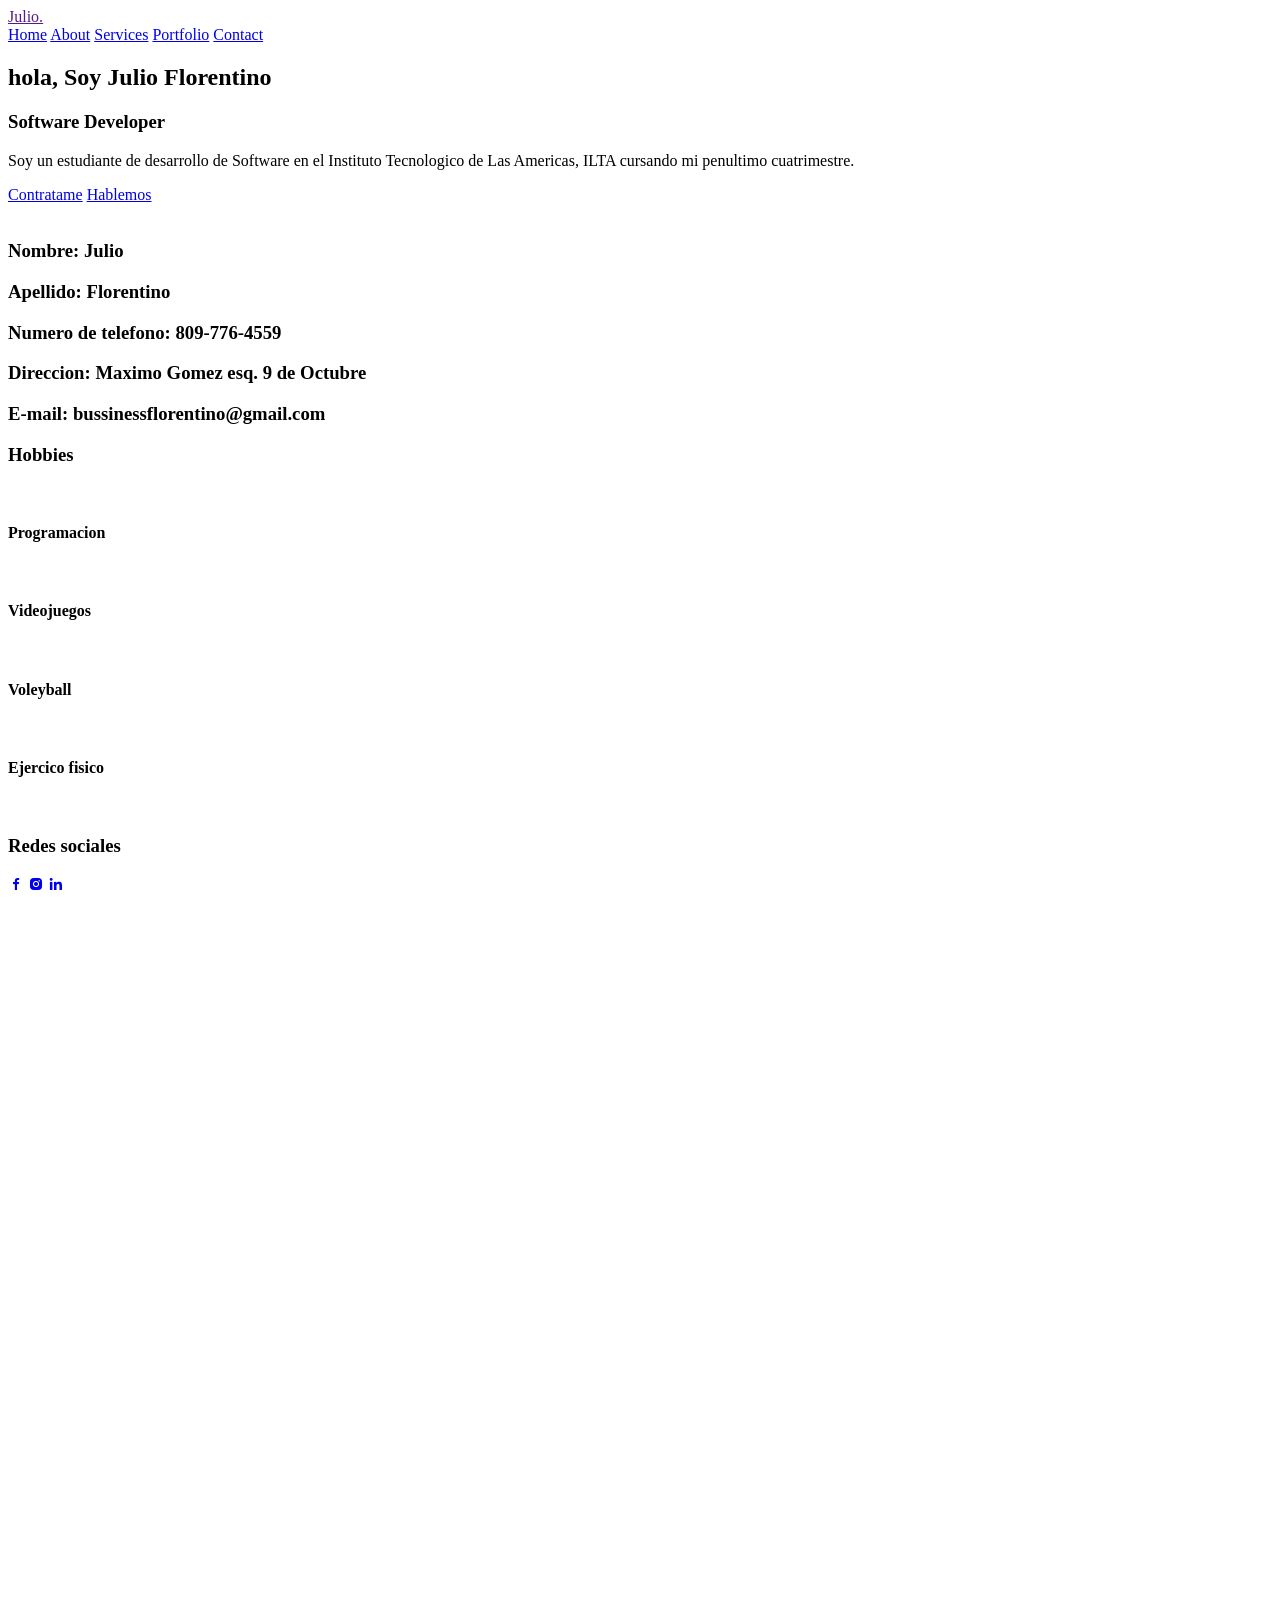
==== commit 46bd2e4a: "Update index.html portfolio" ====
--- a/index.html
+++ b/index.html
@@ -1,13 +1,77 @@
 <!DOCTYPE html>
-<html lang="es">
+<html lang="en">
 <head>
     <meta charset="UTF-8">
     <meta name="viewport" content="width=device-width, initial-scale=1.0">
-    <title>Título de la Página</title>
+    <title></title>
+    <link rel="stylesheet" href="..\CSS\style.css">
+    <link href='https://unpkg.com/boxicons@2.1.4/css/boxicons.min.css' rel='stylesheet'>
+
 </head>
 <body>
-    <h1>Bienvenido a mi primera pagina en GitHub Pages</h1>
-    <p>Este es un párrafo de ejemplo.</p>
-    <img src="https://www.google.com/url?sa=i&url=https%3A%2F%2Fwww.pinterest.com%2Fpin%2Fkawaii-cartoon-popcat--1196337398462600%2F&psig=AOvVaw2f57lvLjdTcfQLEHGK45jP&ust=1749145415819000&source=images&cd=vfe&opi=89978449&ved=0CBQQjRxqFwoTCJDD2M2o2I0DFQAAAAAdAAAAABAE"></img>
+    <header class="header">
+        <a href="" class="logo">Julio.</a>
+
+        <nav class="navbar">
+            <a href="#">Home</a>
+            <a href="#">About</a>
+            <a href="#">Services</a>
+            <a href="#">Portfolio</a>
+            <a href="#">Contact</a>
+        </nav>
+    </header>
+
+    <section class="home">
+        <div class="home-content">
+            <h1>hola, Soy Julio Florentino</h1>
+            <h3>Software Developer</h3>
+            <p>Soy un estudiante de desarrollo de Software en el Instituto Tecnologico de Las Americas, ILTA cursando mi penultimo cuatrimestre.</p>
+            <div class="btn-box">
+                <a href="#">Contratame</a>
+                <a href="#">Hablemos</a>
+            </div>
+        </div>
+
+        <div class="photo">
+            <img src="..\Assets\Me.png" alt="">
+        </div>
+        
+        <div class="info-container">
+            <h3>Nombre: <span>Julio</span></h3>
+            <h3>Apellido: <span>Florentino</span></h3>
+            <h3>Numero de telefono: <span>809-776-4559</span></h3>
+            <h3>Direccion: <span>Maximo Gomez esq. 9 de Octubre</span></h3>
+            <h3>E-mail: <span>bussinessflorentino@gmail.com</span></h3>
+            <h3></h3>
+        </div>
+
+        <section class="hobbies-container">
+            <h3>Hobbies</h3>
+            <br>
+            <h4>Programacion</h4>
+            <img src="..\Assets\lenguaje-de-codificacion.png" alt="">
+            <h4>Videojuegos</h4>
+            <img src="..\Assets\control-del-juego.png" alt="">
+            <h4>Voleyball</h4>
+            <img src="..\Assets\voleyball.png" alt="">
+            <h4>Ejercico fisico</h4>
+            <img src="..\Assets\pesa.png" alt="">
+            
+        </section>
+
+        <div class="home-sci">
+            <h3>Redes sociales</h3>
+            <a href="https://web.facebook.com/julito.sarmiento.710" target="_blank"><i class='bx bxl-facebook' ></i></a>
+            <a href="https://www.instagram.com/florentino_julio343/" target="_blank"><i class='bx bxl-instagram-alt' ></i></a>
+            <a href="https://www.linkedin.com/in/julio-florentino-886b76274/" target="_blank"><i class='bx bxl-linkedin' ></i></a>
+            <i class=''></i>
+        </div>
+
+        <span class="home-imgHover"></span>
+    </section>
+
+    <section class="video-container">
+        <iframe width="1080" height="720" src="https://www.youtube.com/embed/V25ezaj6pUk?si=6VHeQarHQvjFGKhW" title="YouTube video player" frameborder="0" allow="accelerometer; autoplay; clipboard-write; encrypted-media; gyroscope; picture-in-picture; web-share" referrerpolicy="strict-origin-when-cross-origin" allowfullscreen></iframe>
+    </section>
 </body>
 </html>
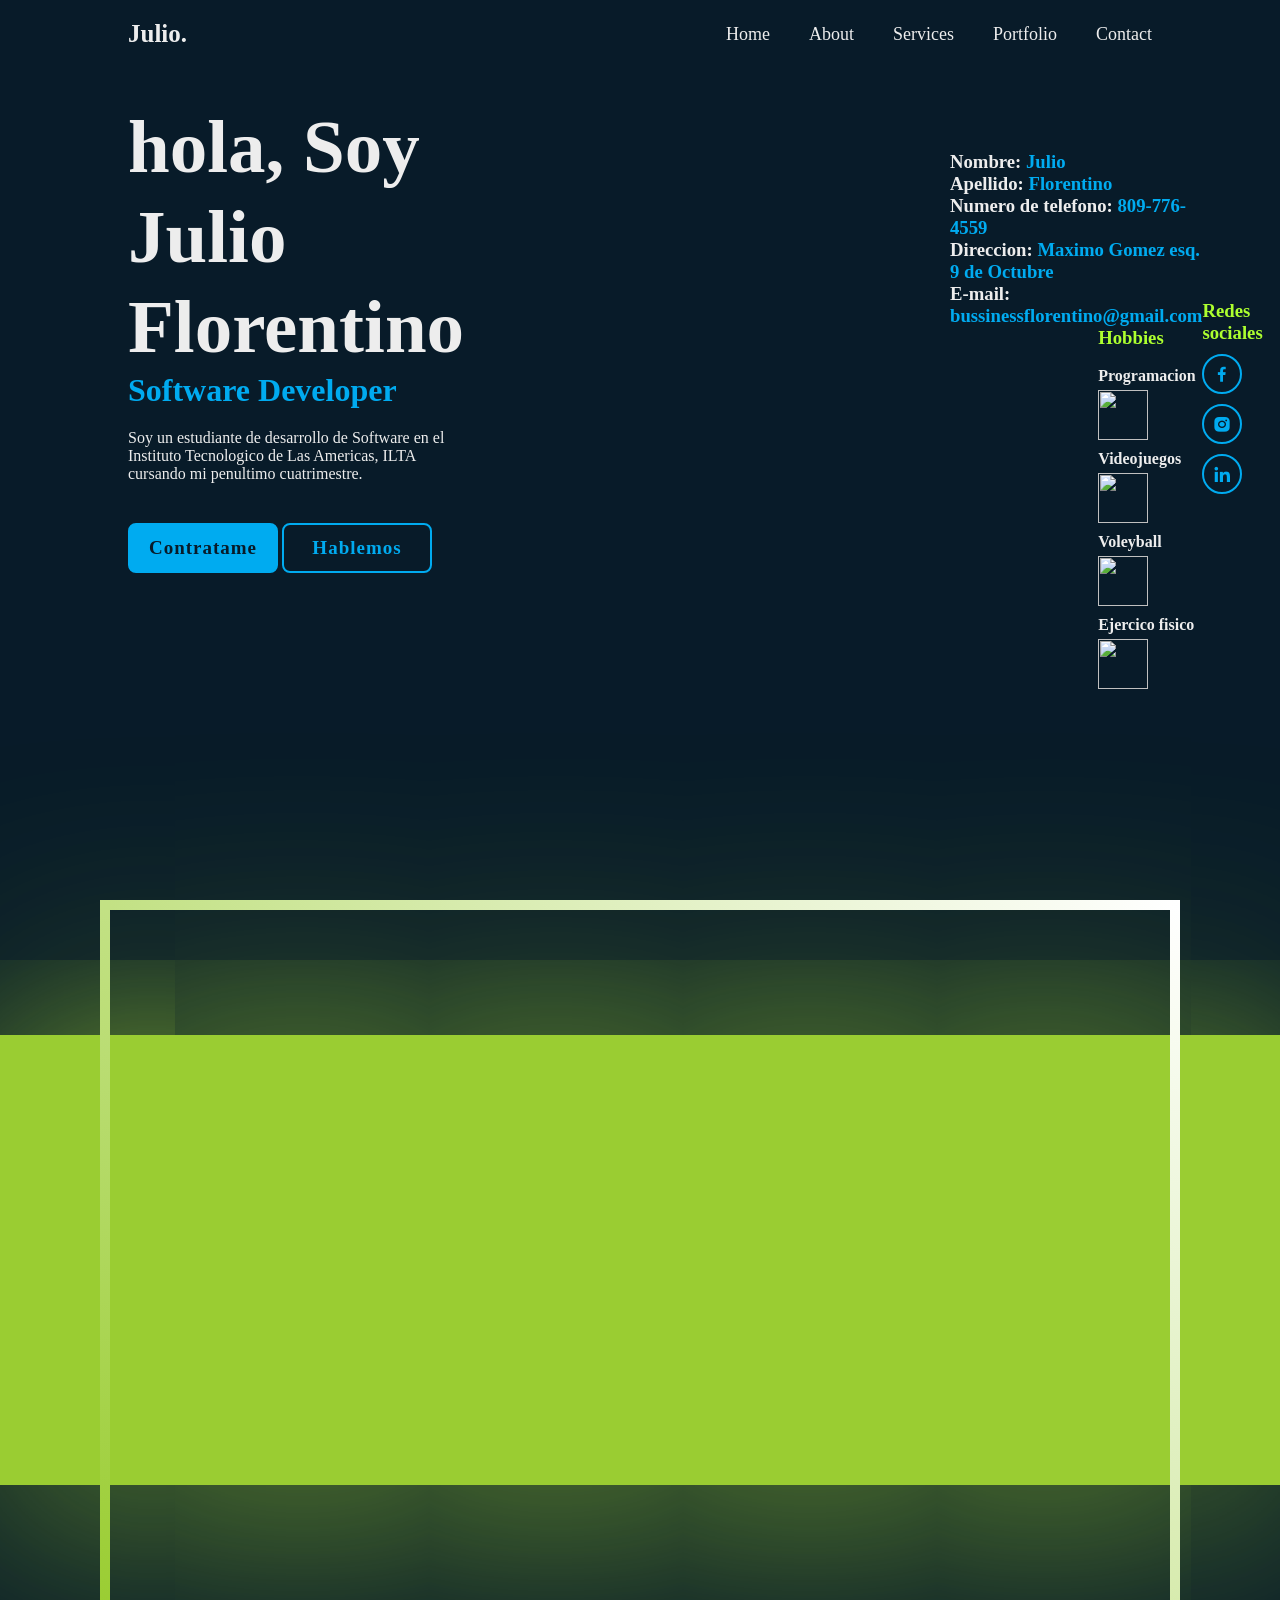
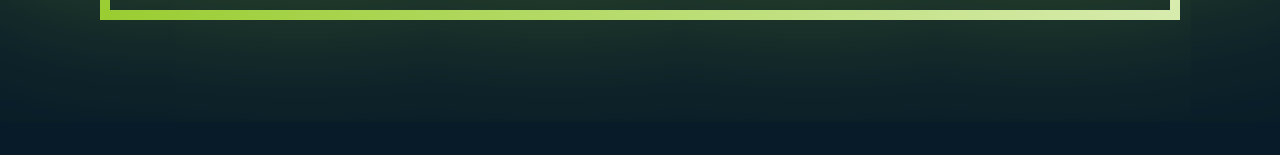
==== commit 14ff9167: "Update index.html" ====
--- a/index.html
+++ b/index.html
@@ -4,7 +4,7 @@
     <meta charset="UTF-8">
     <meta name="viewport" content="width=device-width, initial-scale=1.0">
     <title></title>
-    <link rel="stylesheet" href="..\CSS\style.css">
+    <link rel="stylesheet" href="style.css">
     <link href='https://unpkg.com/boxicons@2.1.4/css/boxicons.min.css' rel='stylesheet'>
 
 </head>
--- a/style.css
+++ b/style.css
@@ -0,0 +1,272 @@
+* {
+    margin: 0;
+    padding: 0;
+    box-sizing: border-box;
+    font-family: 'Poppins', 'sans-serif';
+}
+
+body {
+    background: #081b29;
+    color: #ededed;
+}
+
+.header {
+    position: fixed;
+    top: 0;
+    left: 0;
+    width: 100%;
+    padding: 20px 10%;
+    background: transparent;
+    display: flex;
+    justify-content: space-between;
+    align-items: center;
+    z-index: 100;
+}
+
+.logo {
+    position: relative;
+    font-size: 25px;
+    color: #ededed;
+    text-decoration: none;
+    font-weight: 600;
+}
+
+.logo::before {
+    content: '';
+    position: absolute;
+    top: 0;
+    right: 0;
+    width: 100%;
+    height: 100%;
+    background: #081b29;
+    animation: showRight 1s ease forwards;
+    animation-delay: .4s;
+}
+
+.navbar a {
+    font-size: 18px;
+    color: #ededed;
+    text-decoration: none;
+    font-weight: 500;
+    margin-left: 35px ;
+    transition: .3s;
+}
+
+.navbar a:hover,
+.navbar a.active {
+color: #00abf0;
+}
+
+.home {
+    height: 75vh;
+    display: flex;
+    align-items: center;
+    padding: 0 10%;
+}
+
+.home-content {
+    background: transparent;
+    max-width: 600px;
+}
+
+.home-content h1 {
+    font-size: 75px;
+    font-weight: 700;
+    line-height: 1.2;
+
+}
+
+.home-content h3 {
+    font-size: 32px;
+    font-weight: 700;
+    color: #00abf0;
+}
+
+.home-content p {
+    font-size: 16px;
+    margin: 20px 0 40px;
+}
+
+.home-content .btn-box {
+    width: 345px;
+    height: 50px;
+}
+
+.photo {
+    position: absolute;
+    justify-content: center;
+    align-items: center;
+    margin-left: 70vh;
+    margin-top: 200px;
+    background: #00abf0;
+    border-radius: 10px 10px;
+    overflow: hidden;
+}
+
+.info-container {
+    position: relative;
+    margin-left: 53vh;
+    margin-top: 48vh;
+    margin-bottom: 70vh;
+    width: 300px;
+}
+
+.info-container span {
+    color: #00abf0;
+}
+
+.btn-box a {
+    position: relative;
+    display: inline-flex;
+    justify-content: center;
+    align-items: center;
+    width: 150px;
+    height: 100%;
+    background: #00abf0;
+    border: 2px solid #00abf0;
+    border-radius: 8px;
+    font-size: 19px;
+    color: #081b29;
+    text-decoration: none;
+    font-weight: 600;
+    letter-spacing: 1px;
+    z-index: 1;
+    overflow: hidden;
+    transform:  .5s;
+}
+
+.btn-box a:hover {
+    color: #00abf0;
+}
+
+.btn-box a:nth-child(2) {
+    background-color: transparent;
+    color: #00abf0;
+}
+
+.btn-box a:nth-child(2):hover {
+    color: #081b29;
+}
+
+.btn-box a:nth-child(2)::before {
+    background: #00abf0;
+    
+}
+
+.btn-box a::before {
+    content: '';
+    position: absolute;
+    top: 0;
+    left: 0;
+    width: 0;
+    height: 100%;
+    background: #081b29;
+    transition: .5s;
+    z-index: -1;
+}
+
+.btn-box a:hover:before {
+    width: 100%;
+}
+
+.hobbies-container {
+    display:block;
+    position: absolute;
+    width: 200px;
+    margin-top: 39vh;
+    margin-left: 107.8vh;
+}
+
+.hobbies-container img {
+    margin-top: 5px;
+    margin-bottom: 10px;
+    height: 50px;
+    width: 50px;
+}
+
+.hobbies-container h3 {
+    color: greenyellow;
+}
+
+
+
+.home-sci {
+    position: relative;
+    margin-top: 22vh;
+    bottom: 40px;
+    width: 250px;
+    display: inline-flexbox;
+    justify-content: space-between;
+}
+
+.home-sci h3 {
+    color: greenyellow;
+}
+
+.home-sci a {
+    position: relative;
+    display: inline-flex;
+    justify-content: center;
+    align-items: center;
+    margin-top: 10px;
+    width: 40px;
+    height: 40px;
+    background: transparent;
+    border:  2px solid #00abf0;
+    border-radius: 50%;
+    font-size: 20px;
+    color: #00abf0;
+    text-decoration: none;
+    z-index: 1;
+    overflow: hidden;
+    transition: .5s;
+}
+
+.home-sci a:hover {
+    color: #081b29;
+}
+
+.home-sci a::before {
+    content: '';
+    position: absolute;
+    top: 0;
+    left: 0;
+    width: 0;
+    height: 100%;
+    background: #00abf0;
+    z-index: -1;
+    transition: .5s;
+}
+
+.home-sci a:hover::before {
+    width: 100%;
+}
+
+
+.video-container {
+    position: relative;
+    align-items: center;
+    justify-content: center;
+    display: flex;
+    width: 100%;
+    height: 50vh;
+    background: yellowgreen;
+    backdrop-filter: blur(10px);
+    margin-top: 40vh;
+    margin-bottom: 30vh;
+    box-shadow: 0 4px 900px yellowgreen;
+    
+    
+}
+
+.video-container iframe {
+    border: 10px solid white;
+    border-radius: 10px;
+    border-image: linear-gradient(45deg, yellowgreen, white) 2;
+}
+
+@keyframes showRight {
+    100% {
+        width: 0;
+    }
+}
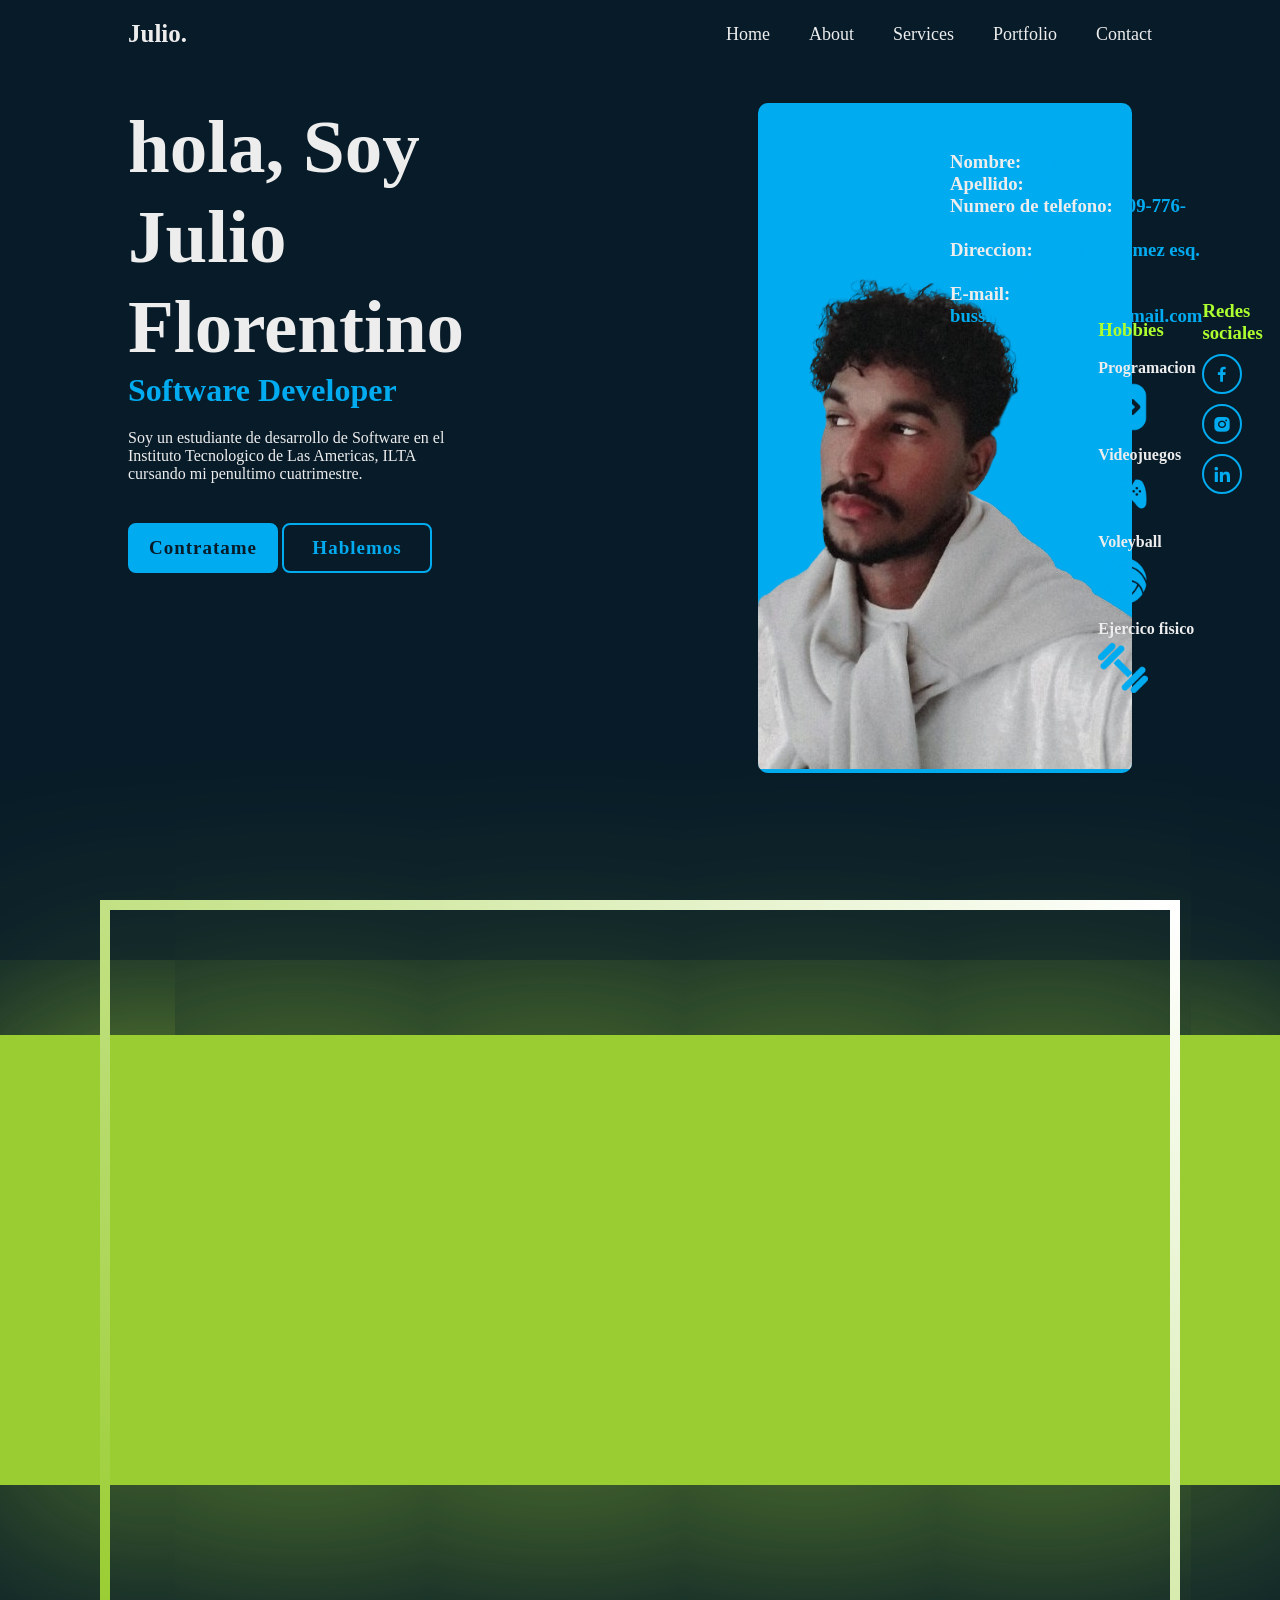
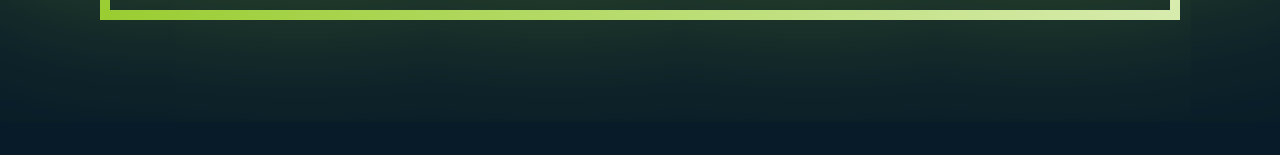
==== commit cb8ca505: "Update index.html" ====
--- a/index.html
+++ b/index.html
@@ -33,7 +33,7 @@
         </div>
 
         <div class="photo">
-            <img src="..\Assets\Me.png" alt="">
+            <img src="Me.png" alt="">
         </div>
         
         <div class="info-container">
@@ -49,13 +49,13 @@
             <h3>Hobbies</h3>
             <br>
             <h4>Programacion</h4>
-            <img src="..\Assets\lenguaje-de-codificacion.png" alt="">
+            <img src="lenguaje-de-codificacion.png" alt="">
             <h4>Videojuegos</h4>
-            <img src="..\Assets\control-del-juego.png" alt="">
+            <img src="control-del-juego.png" alt="">
             <h4>Voleyball</h4>
-            <img src="..\Assets\voleyball.png" alt="">
+            <img src="voleyball.png" alt="">
             <h4>Ejercico fisico</h4>
-            <img src="..\Assets\pesa.png" alt="">
+            <img src="pesa.png" alt="">
             
         </section>
 
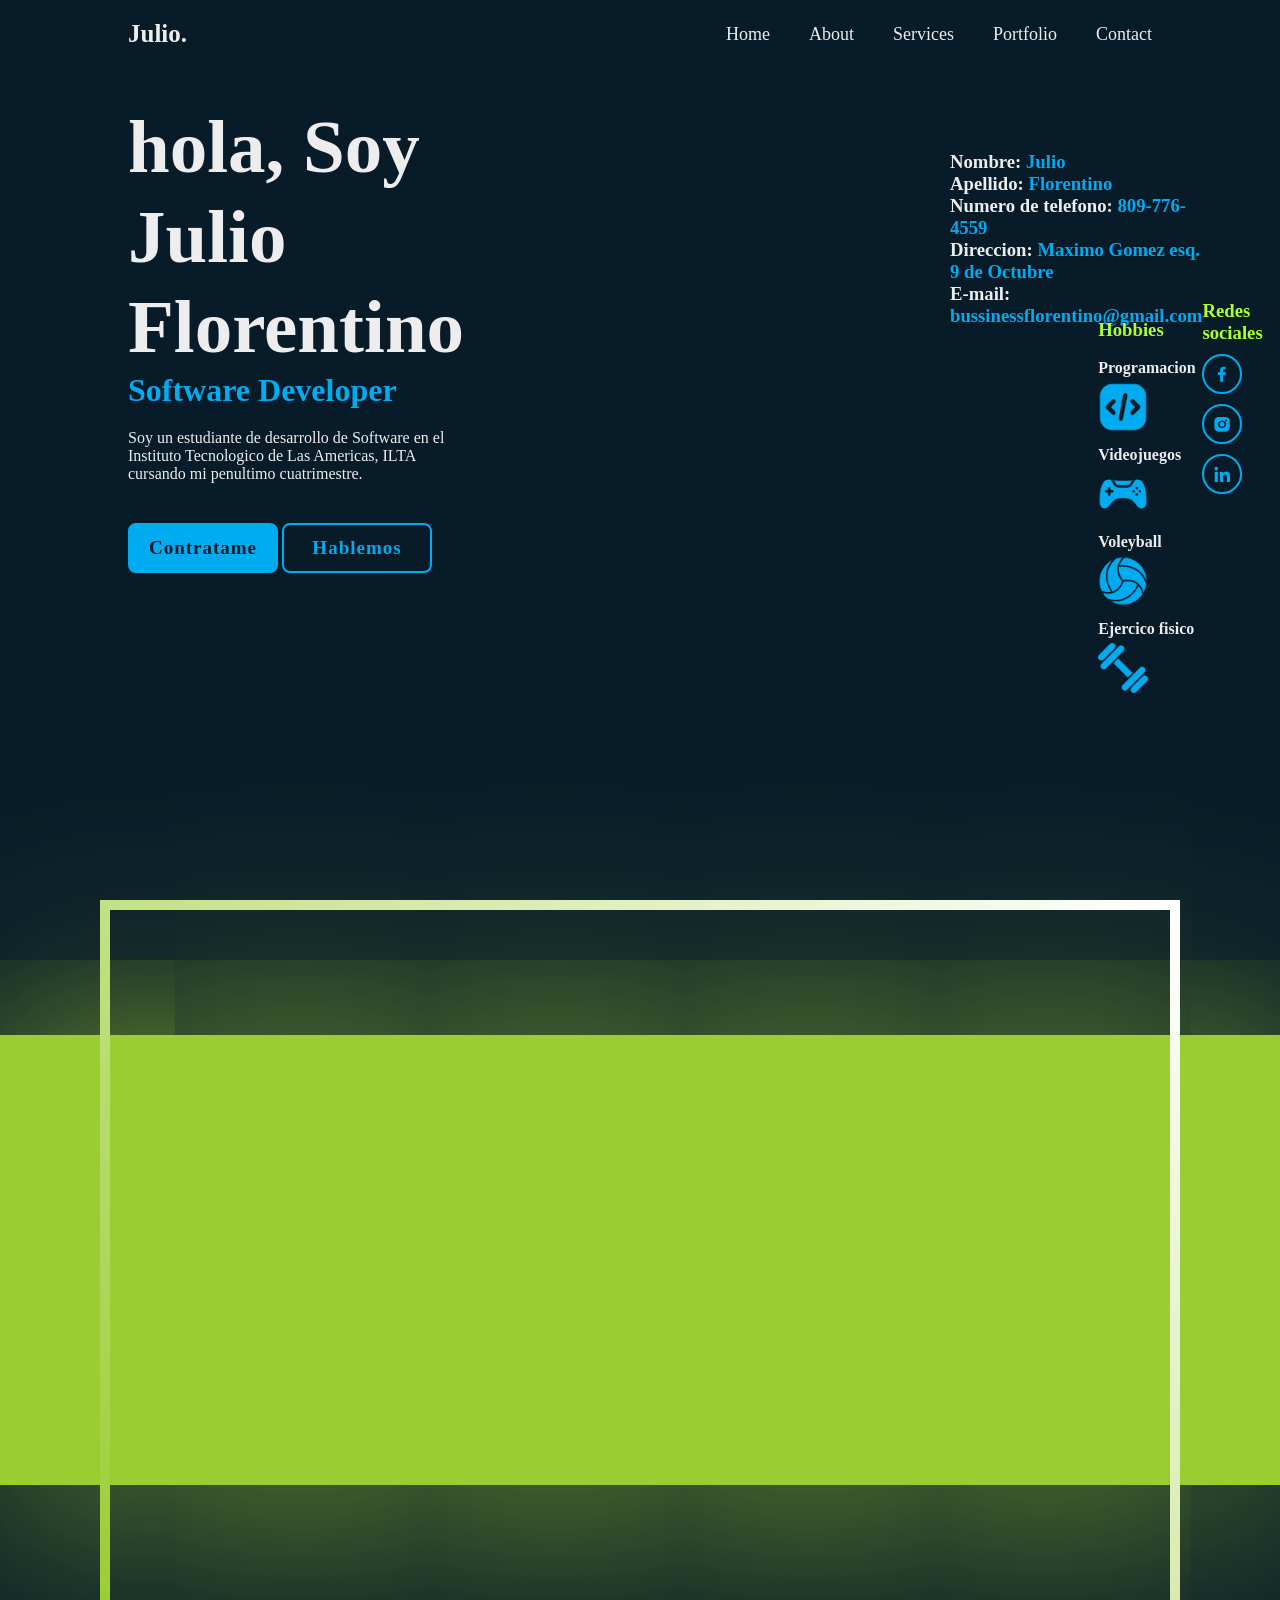
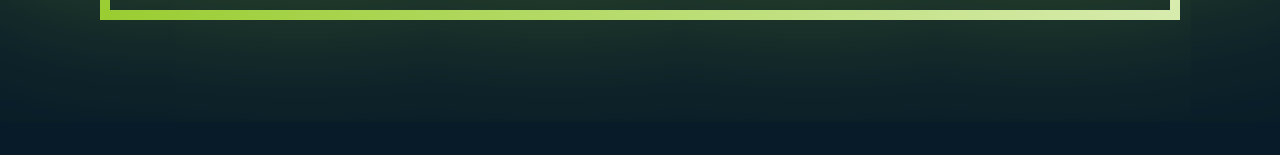
==== commit ea0f0597: "Update index.html" ====
--- a/index.html
+++ b/index.html
@@ -32,10 +32,6 @@
             </div>
         </div>
 
-        <div class="photo">
-            <img src="Me.png" alt="">
-        </div>
-        
         <div class="info-container">
             <h3>Nombre: <span>Julio</span></h3>
             <h3>Apellido: <span>Florentino</span></h3>
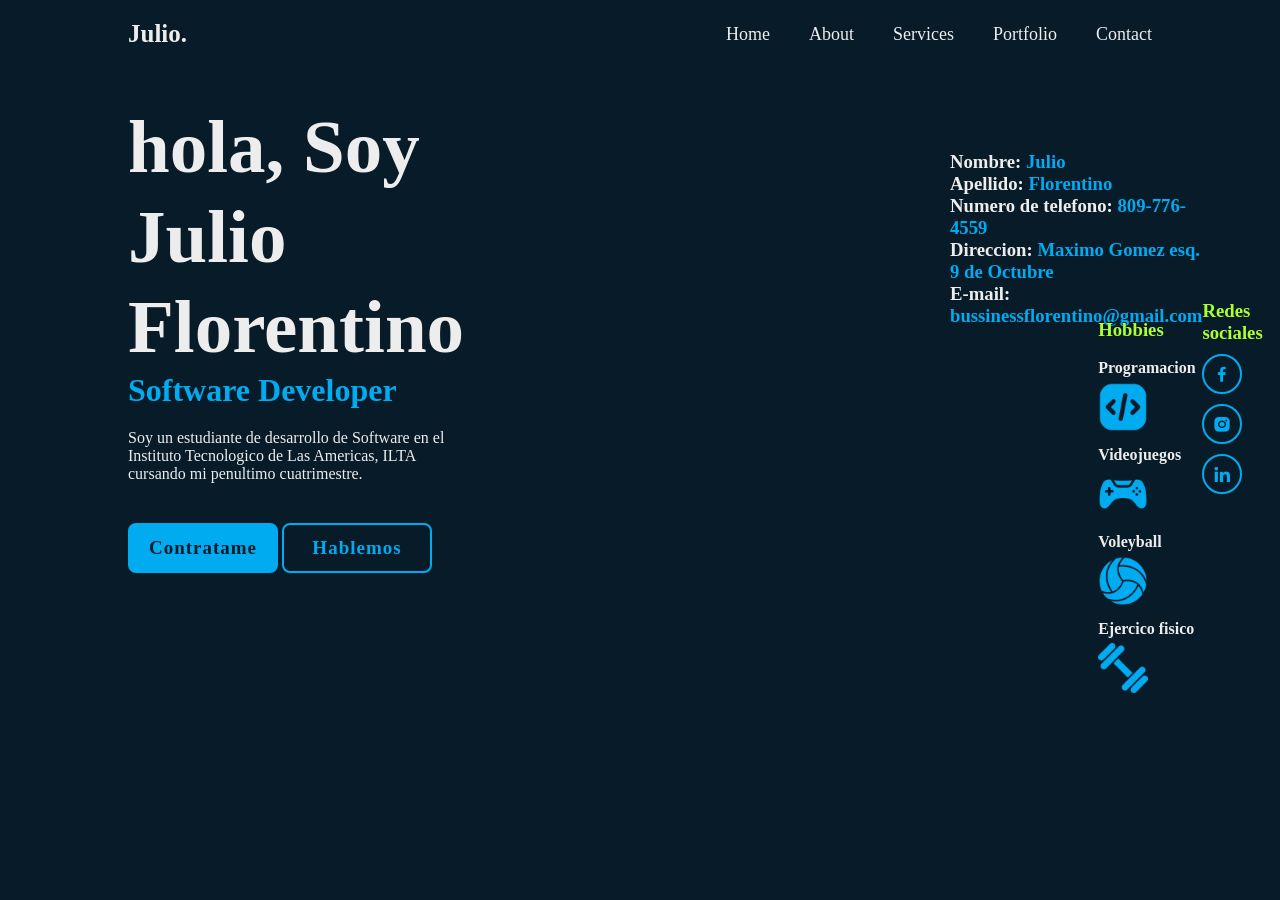
==== commit d2a27381: "Update index.html" ====
--- a/index.html
+++ b/index.html
@@ -62,12 +62,8 @@
             <a href="https://www.linkedin.com/in/julio-florentino-886b76274/" target="_blank"><i class='bx bxl-linkedin' ></i></a>
             <i class=''></i>
         </div>
-
         <span class="home-imgHover"></span>
     </section>
 
-    <section class="video-container">
-        <iframe width="1080" height="720" src="https://www.youtube.com/embed/V25ezaj6pUk?si=6VHeQarHQvjFGKhW" title="YouTube video player" frameborder="0" allow="accelerometer; autoplay; clipboard-write; encrypted-media; gyroscope; picture-in-picture; web-share" referrerpolicy="strict-origin-when-cross-origin" allowfullscreen></iframe>
-    </section>
 </body>
 </html>
